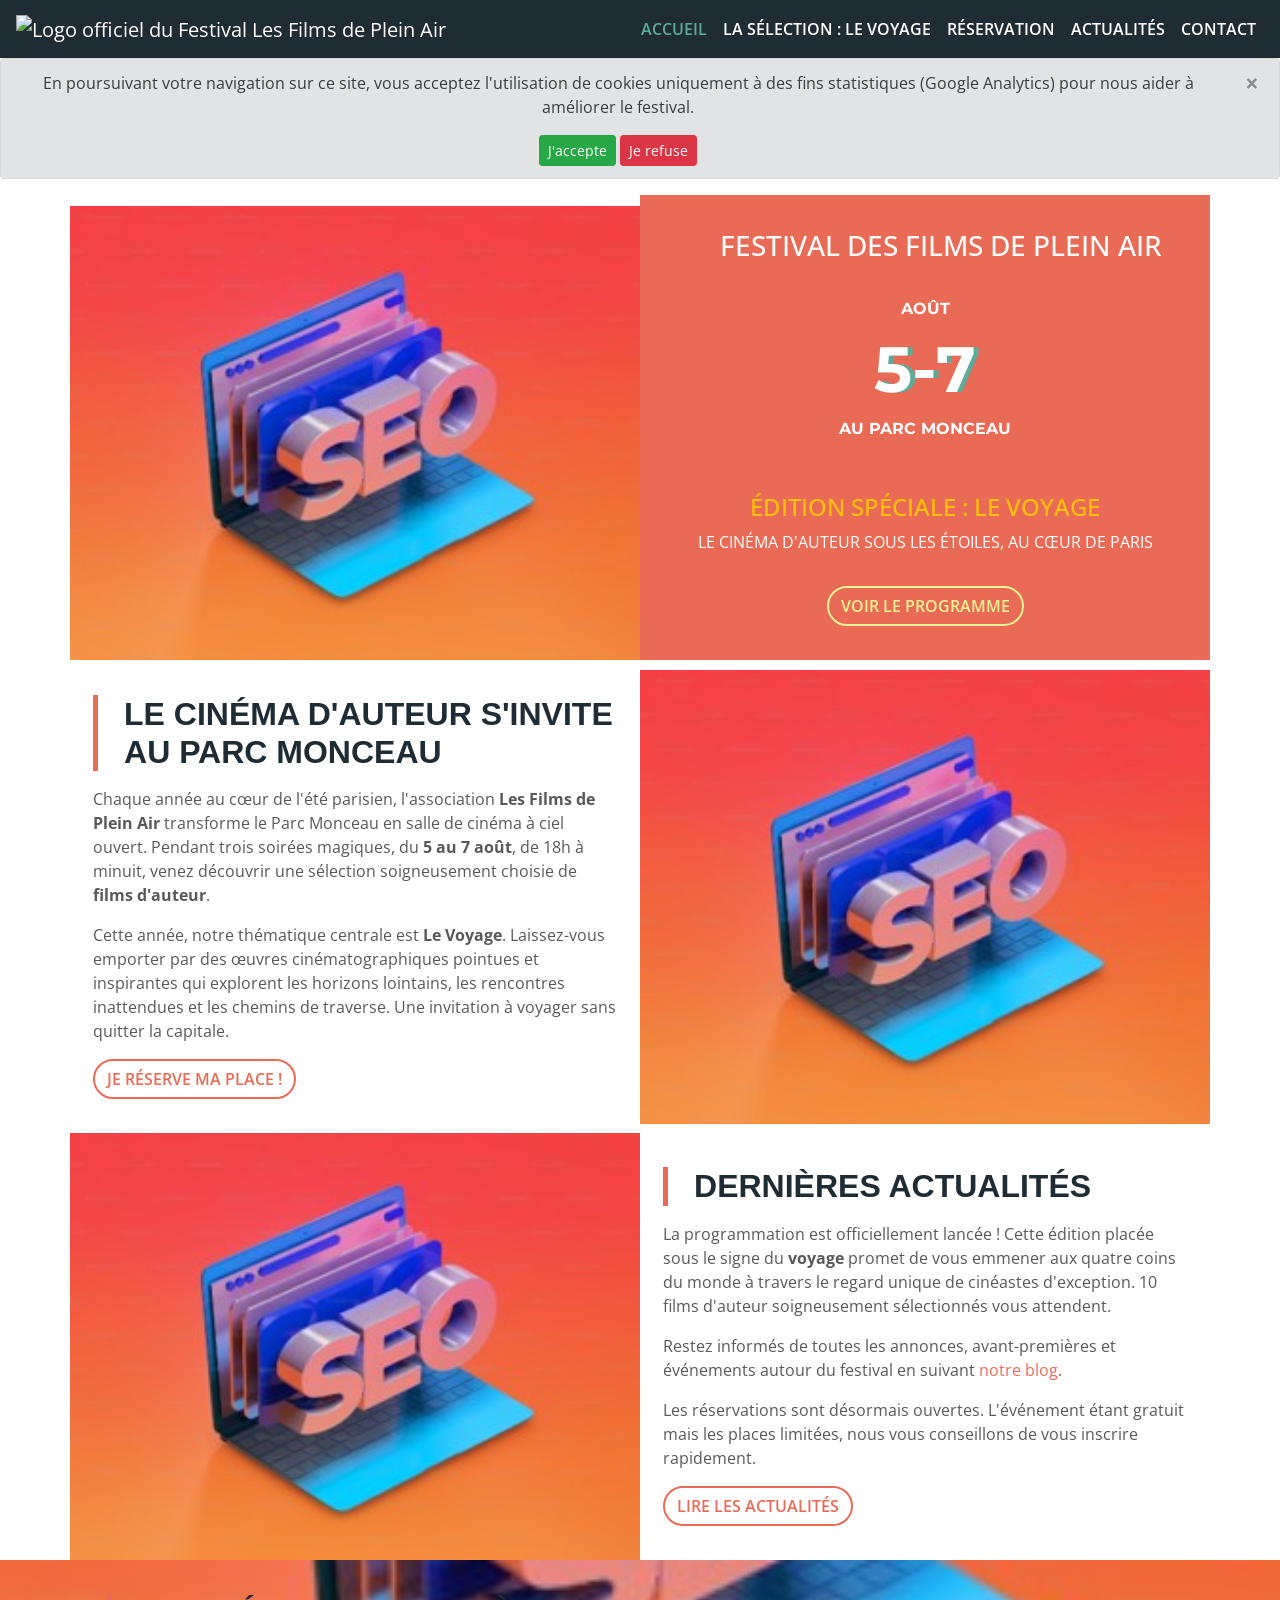
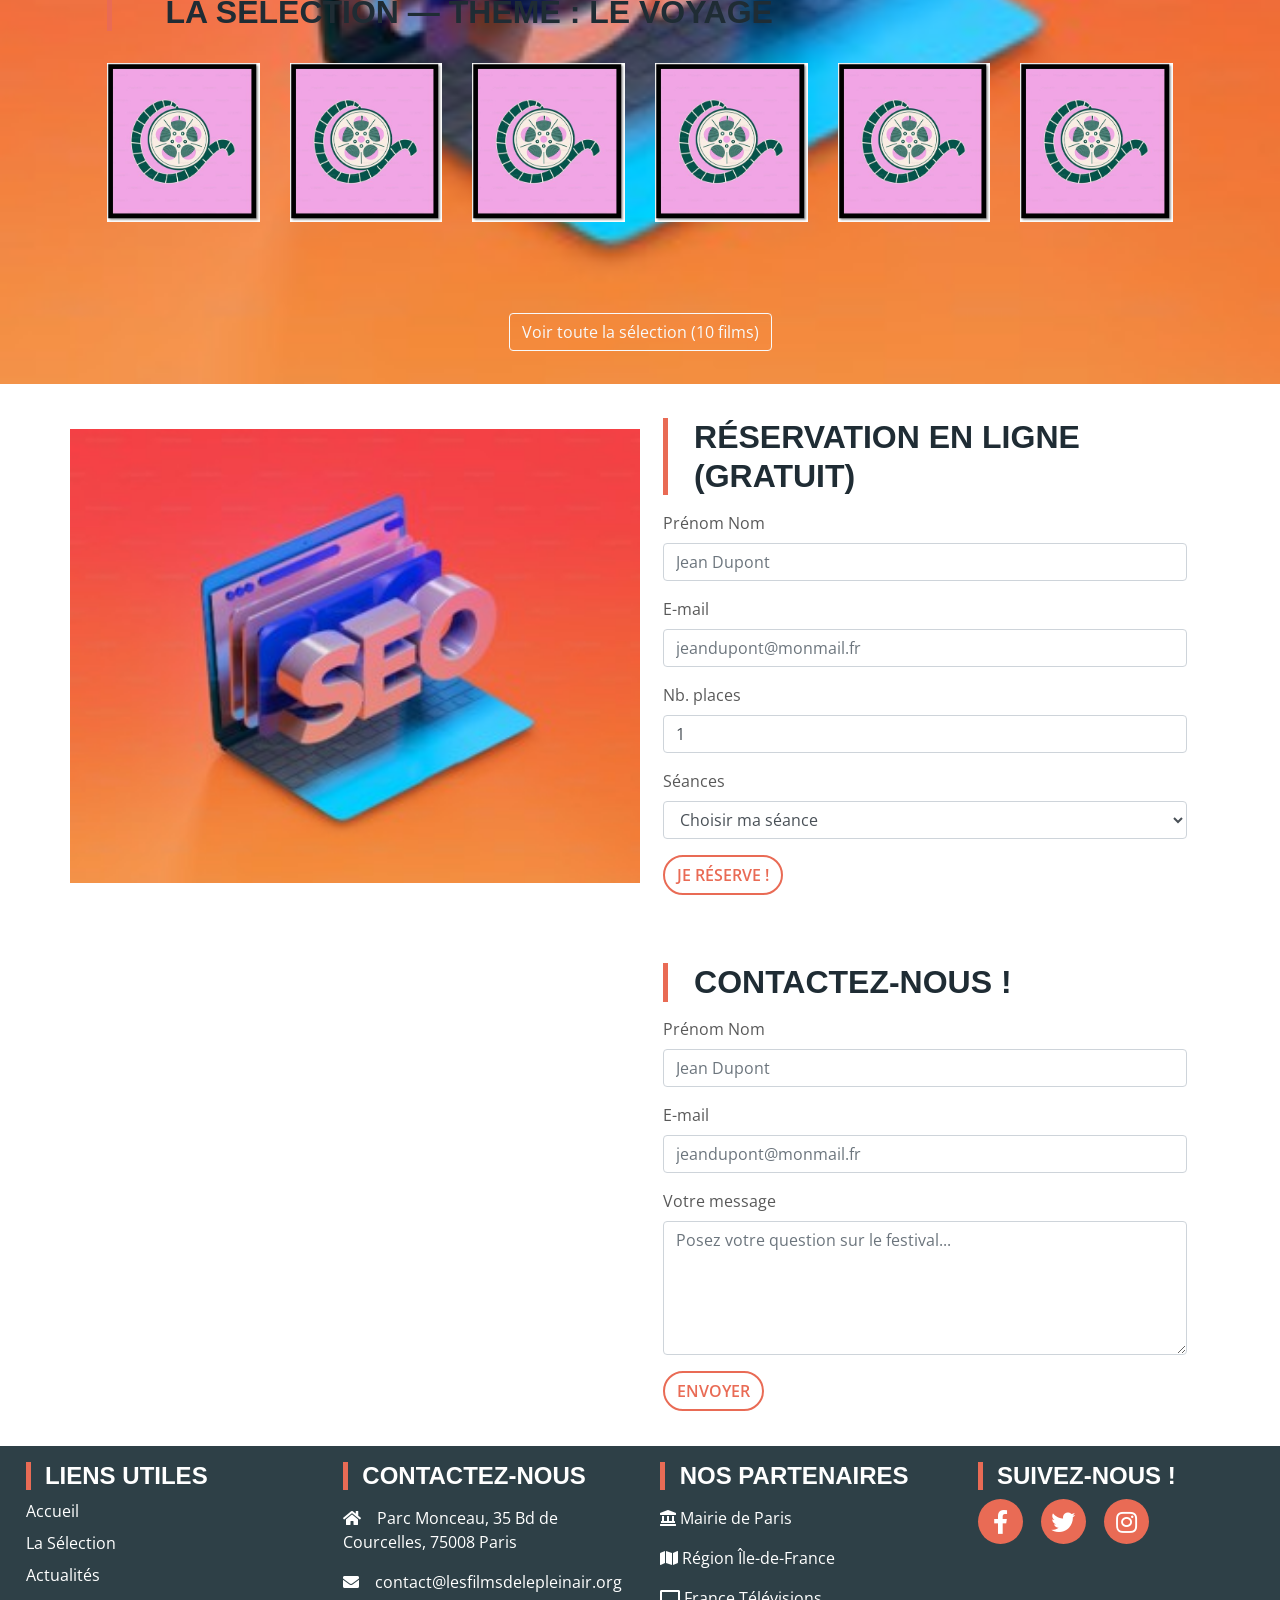
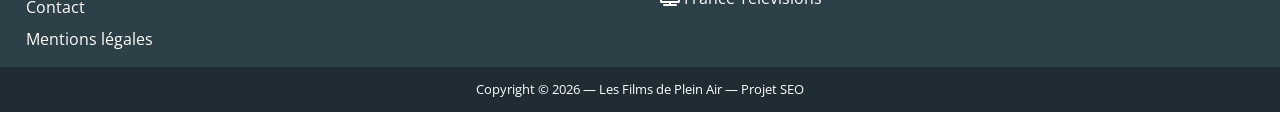
==== index.html @ 30596cf2 "Update fmt.Println message from 'Hello' to 'Goodbye'" ====
<!DOCTYPE html>
<html lang="fr">
    <head>
        <title>Festival des Films de Plein Air - Cinéma & Voyage au Parc Monceau Paris</title>
        
        <meta charset="utf-8">
        <meta name="viewport" content="width=device-width, initial-scale=1, shrink-to-fit=no">
        <meta name="description" content="Découvrez le Festival des Films de Plein Air au Parc Monceau à Paris du 5 au 7 août. Cette année, plongez dans le cinéma d'auteur avec notre thématique : Le Voyage. Entrée gratuite de 18h à minuit.">
        <meta name="keywords" content="festival cinéma plein air Paris, films d'auteur voyage, Parc Monceau cinéma, festival été Paris, projection cinéma gratuite Paris, films plein air aout">
        <meta name="author" content="Association Les Films de Plein Air">
        <meta name="robots" content="index, follow">
        <link rel="canonical" href="https://lesfilmsdelepleinair.org/index.html">
        
        <meta property="og:title" content="Festival des Films de Plein Air - Thème : Le Voyage | Paris"/>
        <meta property="og:type" content="website"/>
        <meta property="og:url" content="https://lesfilmsdelepleinair.org/index.html"/>
        <meta property="og:image" content="https://lesfilmsdelepleinair.org/images/01-Image.jpg"/>
        <meta property="og:description" content="Découvrez une sélection de films d'auteur sur le thème du voyage, en plein air au Parc Monceau à Paris, du 5 au 7 août. Séances de 18h à minuit."/>
        <meta property="og:locale" content="fr_FR"/>
        <meta property="og:site_name" content="Festival Les Films de Plein Air"/>

        <link href="https://fonts.googleapis.com/css?family=Montserrat:400,700|Open+Sans:400,600,700" rel="stylesheet">
        <link rel="stylesheet" href="css/bootstrap.css">
        <link rel="stylesheet" href="css/stylescss.css">
        <link rel="stylesheet" href="webfonts/all.css">

        <script async src="https://www.googletagmanager.com/gtag/js?id=G-39RLFYST27"></script>
        <script>
            window.dataLayer = window.dataLayer || [];
            function gtag(){dataLayer.push(arguments);}
            gtag('js', new Date());
            gtag('config', 'G-39RLFYST27');
        </script>
        <script>(function(w,d,s,l,i){w[l]=w[l]||[];w[l].push({'gtm.start':
        new Date().getTime(),event:'gtm.js'});var f=d.getElementsByTagName(s)[0],
        j=d.createElement(s),dl=l!='dataLayer'?'&l='+l:'';j.async=true;j.src=
        'https://www.googletagmanager.com/gtm.js?id='+i+dl;f.parentNode.insertBefore(j,f);
        })(window,document,'script','dataLayer','GTM-K9DSXDLT');</script>
        </head>
    <body data-spy="scroll" data-target="#booking">
        <noscript><iframe src="https://www.googletagmanager.com/ns.html?id=GTM-K9DSXDLT"
        height="0" width="0" style="display:none;visibility:hidden"></iframe></noscript>
        <nav class="navbar sticky-top navbar-expand-lg navbar-dark maNav" role="navigation" aria-label="Navigation principale">
            <a class="navbar-brand" href="index.html">
                <img src="images/logo.png" width="100" alt="Logo officiel du Festival Les Films de Plein Air"/>
            </a>
            <button class="navbar-toggler" type="button" data-toggle="collapse" data-target="#navbarNavAltMarkup" aria-controls="navbarNavAltMarkup" aria-expanded="false" aria-label="Ouvrir le menu de navigation">
                <span class="navbar-toggler-icon"></span>
            </button>
            <div class="collapse navbar-collapse" id="navbarNavAltMarkup">
                <div class="navbar-nav ml-auto">
                <a class="nav-item nav-link active" href="index.html">Accueil <span class="sr-only">(page actuelle)</span></a>
                <a class="nav-item nav-link" href="films.html">La Sélection : Le Voyage</a>
                <a class="nav-item nav-link navLink" href="#booking">Réservation</a>
                <a href="blog.html" class="nav-item nav-link navLink">Actualités</a>
                <a class="nav-item nav-link" href="contact.html">Contact</a>
                </div>
            </div>
        </nav>
        <div class="alert alert-secondary alert-dismissible fade show text-center" role="alert">
            <p>En poursuivant votre navigation sur ce site, vous acceptez l'utilisation de cookies uniquement à des fins statistiques (Google Analytics) pour nous aider à améliorer le festival.</p>
            <button type="button" class="btn btn-success btn-sm" data-dismiss="alert" aria-label="Accepter les cookies">J'accepte</button>
            <button type="button" class="btn btn-danger btn-sm" data-dismiss="alert" aria-label="Refuser les cookies">Je refuse</button>
            <button type="button" class="close" data-dismiss="alert" aria-label="Fermer">
                <span aria-hidden="true">×</span>
            </button>
        </div>
        <section class="container-fluid welcome" aria-label="Présentation du festival">
            <div class="container">
                <div class="row">
                    <aside class="col-lg-6" aria-hidden="true"></aside>
                    <article class="col-lg-6">
                        <h1 class="h3 text-white">Festival des Films de Plein Air</h1>
                        <div class="date">
                            <span>Août</span>
                            <span class="textshadow">5-7</span>
                            <span>Au Parc Monceau</span>
                        </div>
                        <p class="h4 text-warning mt-3">Édition Spéciale : Le Voyage</p>
                        <p>Le cinéma d'auteur sous les étoiles, au cœur de Paris</p>
                        <a href="films.html" class="btn btn-custom mt-3">Voir le programme</a>
                    </article>
                </div>
            </div>
        </section>
        <section class="container-fluid about" aria-labelledby="about">
            <div class="container">
                <div class="row">
                    <article class="col-lg-6">
                        <h2 id="about">Le cinéma d'auteur s'invite au Parc Monceau</h2>
                        <p>Chaque année au cœur de l'été parisien, l'association <strong>Les Films de Plein Air</strong> transforme le Parc Monceau en salle de cinéma à ciel ouvert. Pendant trois soirées magiques, du <strong>5 au 7 août</strong>, de 18h à minuit, venez découvrir une sélection soigneusement choisie de <strong>films d'auteur</strong>.</p>
                        <p>Cette année, notre thématique centrale est <strong>Le Voyage</strong>. Laissez-vous emporter par des œuvres cinématographiques pointues et inspirantes qui explorent les horizons lointains, les rencontres inattendues et les chemins de traverse. Une invitation à voyager sans quitter la capitale.</p>
                        <a href="#booking" class="btn btn-custom">Je réserve ma place !</a>
                    </article>
                    <aside class="col-lg-6 order-first order-lg-2" aria-hidden="true"></aside>
                </div>
            </div>
        </section>
        <section class="container-fluid news" aria-labelledby="news">
            <div class="container">
                <div class="row">
                    <aside class="col-lg-6" aria-hidden="true"></aside>
                    <article class="col-lg-6">
                        <h2 id="news">Dernières Actualités</h2>
                        <p>La programmation est officiellement lancée ! Cette édition placée sous le signe du <strong>voyage</strong> promet de vous emmener aux quatre coins du monde à travers le regard unique de cinéastes d'exception. 10 films d'auteur soigneusement sélectionnés vous attendent.</p>
                        <p>Restez informés de toutes les annonces, avant-premières et événements autour du festival en suivant <a href="blog.html">notre blog</a>.</p>
                        <p>Les réservations sont désormais ouvertes. L'événement étant gratuit mais les places limitées, nous vous conseillons de vous inscrire rapidement.</p>
                        <a href="blog.html" class="btn btn-custom">Lire les actualités</a>
                    </article>
                </div>
            </div>
        </section>
        <section class="container-fluid movie" aria-labelledby="movie">
            <div class="container">
                <div class="row">
                    <div class="col-12"><h2 id="movie">La Sélection — Thème : Le Voyage</h2></div>
                    <div class="col-sm-4 col-md-3 col-lg-2">
                        <a href="films.html#01film" title="Voir les détails du film 1"><img src="images/01-films.jpg" class="img-fluid" alt="Affiche du film Into the Wild - Festival Films de Plein Air"></a>
                    </div>
                    <div class="col-sm-4 col-md-3 col-lg-2">
                        <a href="films.html#02film" title="Voir les détails du film 2"><img src="images/02-films.jpg" class="img-fluid" alt="Affiche du film Carnets de voyage - Festival Films de Plein Air"></a>
                    </div>
                    <div class="col-sm-4 col-md-3 col-lg-2">
                        <a href="films.html#03film" title="Voir les détails du film 3"><img src="images/03-films.jpg" class="img-fluid" alt="Affiche du film Lost in Translation - Festival Films de Plein Air"></a>
                    </div>
                    <div class="col-sm-4 col-md-3 col-lg-2">
                        <a href="films.html#04film" title="Voir les détails du film 4"><img src="images/04-films.jpg" class="img-fluid" alt="Affiche du film Little Miss Sunshine - Festival Films de Plein Air"></a>
                    </div>
                    <div class="col-12 col-sm-4 col-md-3 col-lg-2">
                        <a href="films.html#05film" title="Voir les détails du film 5"><img src="images/05-films.jpg" class="img-fluid" alt="Affiche du film Darjeeling Limited - Festival Films de Plein Air"></a>
                    </div>
                    <div class="col-12 col-sm-4 col-md-3 col-lg-2">
                        <a href="films.html#06film" title="Voir les détails du film 6"><img src="images/06-films.jpg" class="img-fluid" alt="Affiche du film Nomadland - Festival Films de Plein Air"></a>
                    </div>
                </div>
                <div class="row mt-4">
                    <div class="col-12 text-center">
                         <a href="films.html" class="btn btn-outline-light">Voir toute la sélection (10 films)</a>
                    </div>
                </div>
            </div>
        </section>
        <section class="container-fluid booking" aria-labelledby="booking">
            <div class="container">
                <div class="row">
                    <aside class="col-lg-6" aria-hidden="true"></aside>
                    <article class="col-lg-6">
                        <h2 id="booking">Réservation en ligne (Gratuit)</h2>
                        <form class="needs-validation" novalidate id="bookingValidation" aria-label="Formulaire de réservation">
                            <div class="form-group">
                                <label for="nom-booking">Prénom Nom</label>
                                <input class="form-control" required type="text" name="nom" id="nom-booking" placeholder="Jean Dupont" autocomplete="name"/>
                                <div class="invalid-tooltip">Merci de renseigner vos prénom et nom.</div>
                            </div>
                            <div class="form-group">
                                <label for="mail-booking">E-mail</label>
                                <input class="form-control" required type="email" name="mail" id="mail-booking" placeholder="jeandupont@monmail.fr" autocomplete="email"/>
                                <div class="invalid-tooltip">Merci de renseigner votre e-mail.</div>
                            </div>
                            <div class="form-group">
                                <label for="place">Nb. places</label>
                                <input class="form-control" type="number" name="place" id="place" min="1" value="1">
                            </div>
                            <div class="form-group">
                                <label for="seance">Séances</label>
                                <select class="form-control" required name="seance" id="seance" aria-required="true">
                                    <option value="" selected disabled>Choisir ma séance</option>
                                    <optgroup label="Mardi 5 août">
                                        <option value="05-18h">18h00 — Ouverture : Le Voyage Initiatique</option>
                                        <option value="05-20h">20h30 — Au cœur des paysages</option>
                                    </optgroup>
                                    <optgroup label="Mercredi 6 août">
                                        <option value="06-18h">18h00 — Rencontres du bout du monde</option>
                                        <option value="06-20h">20h30 — Road trip américain</option>
                                    </optgroup>
                                    <optgroup label="Jeudi 7 août">
                                        <option value="07-18h">18h00 — Voyage intérieur</option>
                                        <option value="07-20h">20h30 — Clôture : L'Odyssée</option>
                                    </optgroup>
                                </select>
                                <div class="invalid-tooltip">Merci de choisir votre séance.</div>
                            </div>
                            <button type="submit" class="btn btn-custom">Je réserve !</button>
                        </form>
                    </article>
                </div>
            </div>
        </section>
        <section class="container-fluid contact" aria-labelledby="contact">
            <div class="container">
                <div class="row">
                    <aside class="col-lg-6">
                        <iframe 
                            src="https://www.google.com/maps/embed?pb=!1m18!1m12!1m3!1d2624.142047744348!2d2.3067663156749454!3d48.87968347928966!2m3!1f0!2f0!3f0!3m2!1i1024!2i768!4f13.1!3m3!1m2!1s0x47e66fbe98f725a3%3A0x6b2b73c415510656!2sParc%20Monceau!5e0!3m2!1sfr!2sfr!4v1683204987654!5m2!1sfr!2sfr"
                            width="100%" height="100%" 
                            style="border:0; min-height:350px;" 
                            allowfullscreen="" 
                            loading="lazy" 
                            referrerpolicy="no-referrer-when-downgrade"
                            title="Carte du Parc Monceau - Lieu du festival">
                        </iframe>
                    </aside>
                    <article class="col-lg-6">
                        <h2 id="contact">Contactez-nous !</h2>
                        <form class="needs-validation" novalidate id="contactValidation" aria-label="Formulaire de contact">
                            <div class="form-group">
                                <label for="nom-contact">Prénom Nom</label>
                                <input class="form-control" required type="text" name="nom" id="nom-contact" placeholder="Jean Dupont" autocomplete="name"/>
                            </div>
                            <div class="form-group">
                                <label for="mail-contact">E-mail</label>
                                <input class="form-control" required type="email" name="mail" id="mail-contact" placeholder="jeandupont@monmail.fr" autocomplete="email"/>
                            </div>
                            <div class="form-group">
                                <label for="message">Votre message</label>
                                <textarea class="form-control" required name="message" id="message" rows="5" cols="50" placeholder="Posez votre question sur le festival..."></textarea>
                            </div>
                            <button type="submit" class="btn btn-custom">Envoyer</button>
                        </form>
                    </article>
                </div>
            </div>
        </section>
        <footer class="container-fluid footer" role="contentinfo">
            <div class="container py-3">
                <div class="row">
                    <div class="col-12 col-md-3">
                        <h2>Liens utiles</h2>
                        <nav class="footerLinks" aria-label="Liens du pied de page">
                            <a href="index.html">Accueil</a>
                            <a href="films.html">La Sélection</a>
                            <a href="blog.html">Actualités</a>
                            <a href="contact.html">Contact</a>
                            <a href="mentions-legales.html">Mentions légales</a>
                        </nav>
                    </div>
                    <div class="col-12 col-md-3 address">
                        <h2>Contactez-nous</h2>
                        <div class="contactIcons mb-3">
                            <p><span class="pr-3"><i class="fas fa-home" aria-hidden="true"></i></span>Parc Monceau, 35 Bd de Courcelles, 75008 Paris</p>
                            <p><span class="pr-3"><i class="fas fa-envelope" aria-hidden="true"></i></span>contact@lesfilmsdelepleinair.org</p>
                        </div>
                    </div>
                    <div class="col-12 col-md-3 partenaire">
                        <h2>Nos Partenaires</h2>
                        <div class="contactIcons mb-3">
                            <ul class="list-unstyled">
                                <li class="mb-2"><i class="fas fa-landmark me-2"></i> Mairie de Paris</li>
                                <li class="mb-2"><i class="fas fa-map me-2"></i> Région Île-de-France</li>
                                <li class="mb-2"><i class="fas fa-tv me-2"></i> France Télévisions</li>
                            </ul>
                        </div>
                    </div>
                    <div class="col-12 col-md-3 social">
                        <h2>Suivez-nous !</h2>
                        <div class="socialicons">
                            <a href="#" target="_blank" rel="noopener noreferrer" aria-label="Notre page Facebook"><i class="fab fa-facebook-f" aria-hidden="true"></i></a>
                            <a href="#" target="_blank" rel="noopener noreferrer" aria-label="Notre compte Twitter"><i class="fab fa-twitter" aria-hidden="true"></i></a>
                            <a href="#" target="_blank" rel="noopener noreferrer" aria-label="Notre compte Instagram"><i class="fab fa-instagram" aria-hidden="true"></i></a>
                        </div>
                    </div>
                </div>
            </div>
            <div class="socketBkg">
                <div class="socket text-center">
                    <p>Copyright © 2026 — Les Films de Plein Air — Projet SEO</p>
                </div>
            </div>
        </footer>
        <button onclick="topFunction()" id="myBtn" title="Retour en haut de page" aria-label="Retour en haut de page"><i class="fas fa-chevron-up" aria-hidden="true"></i></button>

        <script src="https://ajax.googleapis.com/ajax/libs/jquery/3.3.1/jquery.min.js"></script>
        <script src="https://cdnjs.cloudflare.com/ajax/libs/popper.js/1.12.9/umd/popper.min.js"></script>
        <script src="https://maxcdn.bootstrapcdn.com/bootstrap/4.0.0/js/bootstrap.min.js"></script>
        <script src="js/main.js"></script>
    </body>
</html>
---- css/stylescss.css ----
body, html {
  padding: 0;
  margin: 0; }

body {
  font-family: "Open Sans", sans-serif;
  color: #595959;
  position: relative; }
  body h1, body h2 {
    text-transform: uppercase;
    color: #1f2c34;
    font-family: "Monserrat", sans-serif;
    font-weight: 700;
    border-left: 5px solid #e96b55;
    padding-left: 5%;
    margin-bottom: 3%; }
  body a {
    color: #e96b55; }
    body a:hover {
      color: #5eab99;
      text-decoration: none; }
  body .btn-custom {
    background: transparent;
    border: 2px solid #e96b55;
    border-radius: 25px;
    color: #e96b55;
    font-weight: 600;
    text-transform: uppercase; }
    body .btn-custom:hover {
      border-color: #5eab99;
      color: #5eab99; }
  body .container-fluid {
    padding: 0; }
    body .container-fluid aside {
      padding: 0; }
    body .container-fluid article {
      padding: 3% 2%; }
  body #myBtn {
    display: none;
    /* Hidden by default */
    position: fixed;
    /* Fixed/sticky position */
    bottom: 20px;
    /* Place the button at the bottom of the page */
    right: 30px;
    /* Place the button 30px from the right */
    z-index: 99;
    /* Make sure it does not overlap */
    border: 2px solid #e96b55;
    /* Remove borders */
    outline: none;
    /* Remove outline */
    background-color: transparent;
    /* Set a background color */
    color: #e96b55;
    /* Text color */
    cursor: pointer;
    /* Add a mouse pointer on hover */
    padding: 15px;
    /* Some padding */
    border-radius: 10px;
    /* Rounded corners */
    font-size: 18px;
    /* Increase font size */ }
  body #myBtn:hover {
    background-color: #f0f193;
    /* Add a dark-grey background on hover */ }

.maNav {
  background: #1f2c34; }
  .maNav .navbar-nav a.nav-link {
    text-transform: uppercase;
    color: #fff;
    font-weight: 600; }
    .maNav .navbar-nav a.nav-link:hover {
      color: #5eab99; }
  .maNav .navbar-nav a.nav-link.active {
    color: #5eab99; }

.welcome aside {
  background: url("../images/01-Image.jpg") no-repeat bottom;
  background-size: 100% auto;
  height: auto;
  min-height: 200px; }
.welcome article {
  background: #e96b55;
  color: white;
  text-align: center;
  text-transform: uppercase; }
  .welcome article .date {
    padding: 5% 0 7%; }
    .welcome article .date span {
      display: block;
      font-family: 'Montserrat', sans-serif;
      font-weight: 700; }
  .welcome article .textshadow {
    font-size: 4rem;
    text-shadow: 5px 0px 0px #5eab99; }
  .welcome article .btn-custom {
    color: #f0f193;
    border-color: #f0f193;
    margin-top: 5%; }
    .welcome article .btn-custom:hover {
      color: white;
      border-color: white; }

.about aside {
  background: url("../images/02-Image.jpg") no-repeat center;
  background-size: 100% auto;
  height: auto;
  min-height: 200px; }

.news aside {
  background: url("../images/03-Image.jpg") no-repeat center;
  background-size: 100% auto;
  height: auto;
  min-height: 200px; }

.movie {
  background: #f8d480 url("../images/04-Image.jpg") no-repeat bottom;
  background-size: 100% auto;
  height: auto;
  min-height: 200px; }
  .movie .row {
    padding: 3% 2%; }

.booking aside {
  background: url("../images/05-Image.jpg") no-repeat center;
  background-size: 100% auto;
  height: auto;
  min-height: 200px; }

.form-group {
  position: relative; }

.contactPage .col-sm-12 .cardForm {
  margin-bottom: 3%; }

.address h2 {
  font-size: 1.5rem;
  margin-bottom: 1rem; }
.address .contactIcons {
  display: inline-block; }
.address .banContact {
  width: 100%;
  height: 200px;
  position: relative;
  overflow: hidden; }
  .address .banContact img {
    width: 100%;
    position: absolute;
    top: -35%; }
footer .container{
  max-width: 1450px;
  padding-left: 2%;
}
footer {
  background: #2e4047;
  color: white; }
  footer h2 {
    font-size: 1.5rem; }
  footer .footerLinks a {
    display: block;
    color: white; 
    margin-top: 0.5rem;}
    footer .footerLinks a:hover {
      color: #5eab99; }
  footer .social .socialicons a {
    color: white;
    font-size: 1.5rem;
    line-height: 45px;
    margin-right: 5%;
    text-align: center;
    display: inline-block;
    width: 45px;
    height: 45px;
    background-color: #e96b55;
    border-radius: 45px; }
    footer .social .socialicons a:hover {
      background-color: #5eab99; }
  footer .socketBkg {
    background: #1f2c34;
    width: 100%;
    font-size: 0.8rem; }
    footer .socketBkg p {
      padding: 1% 0%; }
  footer h2 {
    color: white; }
footer .partenaire ul li{
  margin-top: 1rem;
}
.jumbotron {
  background: #5eab99; }
  .jumbotron span {
    color: white;
    text-transform: uppercase;
    font-family: 'Montserrat', sans-serif;
    font-size: xx-large;
    font-weight: 700; }

.container-fluid.filmlist {
  padding-top: 3%; }
  .container-fluid.filmlist h3 {
    font-size: 1rem;
    font-family: 'Montserrat', sans-serif; }
  .container-fluid.filmlist .note {
    color: #e96b55;
    margin: 3% 0%; }
  .container-fluid.filmlist span {
    color: lightgrey;
    padding-right: 2%; }

.film01 aside {
  background: url("../images/01-films.jpg") no-repeat top;
  background-size: 100% auto;
  height: auto;
  min-height: 200px; }

.film02 aside {
  background: url("../images/02-films.jpg") no-repeat top;
  background-size: 100% auto;
  height: auto;
  min-height: 200px; }

.film03 aside {
  background: url("../images/03-films.jpg") no-repeat top;
  background-size: 100% auto;
  height: auto;
  min-height: 200px; }

.film04 aside {
  background: url("../images/04-films.jpg") no-repeat top;
  background-size: 100% auto;
  height: auto;
  min-height: 200px; }

.film05 aside {
  background: url("../images/05-films.jpg") no-repeat top;
  background-size: 100% auto;
  height: auto;
  min-height: 200px; }

.film06 aside {
  background: url("../images/06-films.jpg") no-repeat top;
  background-size: 100% auto;
  height: auto;
  min-height: 200px; }

.film07 aside {
  background: url("../images/07-films.jpg") no-repeat top;
  background-size: 100% auto;
  height: auto;
  min-height: 200px; }

.film08 aside {
  background: url("../images/08-films.jpg") no-repeat top;
  background-size: 100% auto;
  height: auto;
  min-height: 200px; }

.film09 aside {
  background: url("../images/09-films.jpg") no-repeat top;
  background-size: 100% auto;
  height: auto;
  min-height: 200px; }

.film10 aside {
  background: url("../images/10-films.jpg") no-repeat top;
  background-size: 100% auto;
  height: auto;
  min-height: 200px; }

.film11 aside {
  background: url("../images/11-films.jpg") no-repeat top;
  background-size: 100% auto;
  height: auto;
  min-height: 200px; }

.film12 aside {
  background: url("../images/12-films.jpg") no-repeat top;
  background-size: 100% auto;
  height: auto;
  min-height: 200px; }

.infoBlog {
  color: lightgrey;
  font-size: x-small; }

.card-title {
  font-family: 'Montserrat', sans-serif;
  font-weight: 600; }

.article .firstImg {
  position: relative;
  overflow: hidden;
  width: 100%;
  height: 250px; }
  .article .firstImg img {
    position: absolute; }
.article .infoBlog {
  font-size: 1rem; }

/*# sourceMappingURL=stylescss.css.map */
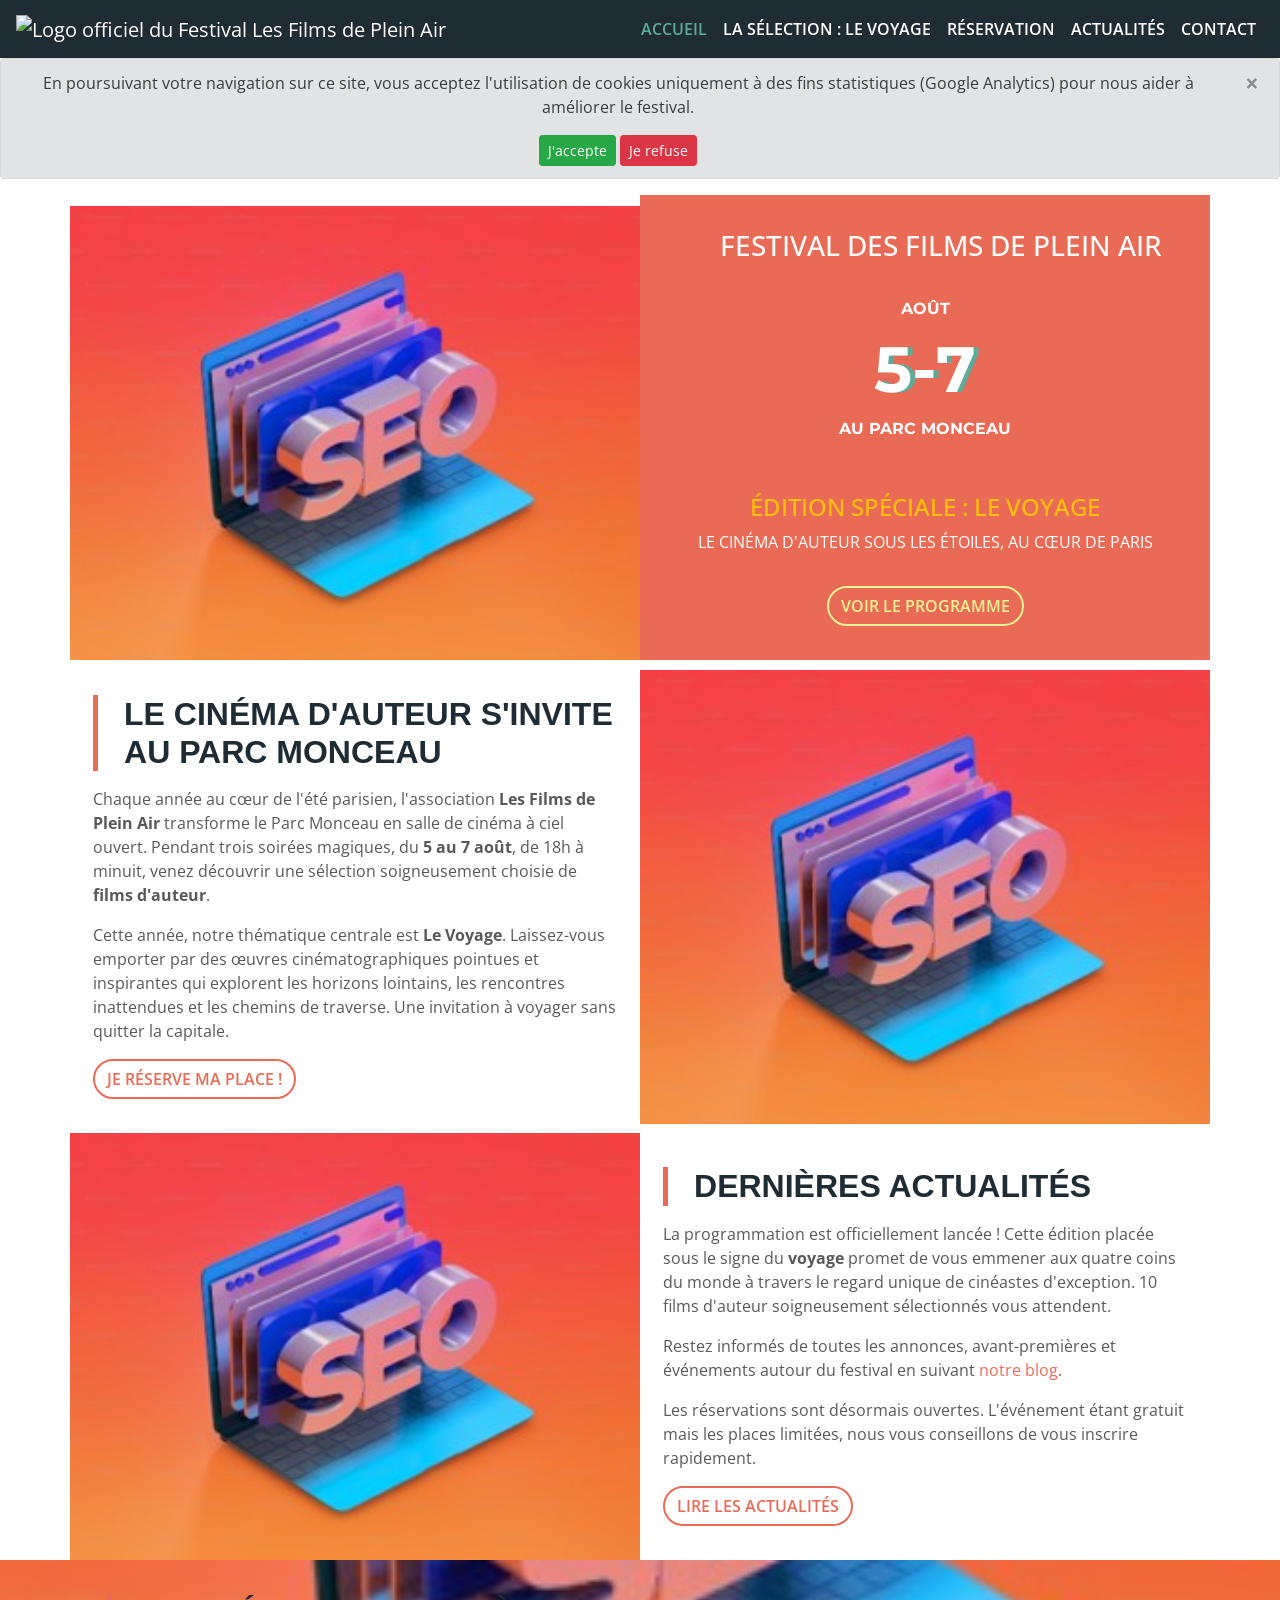
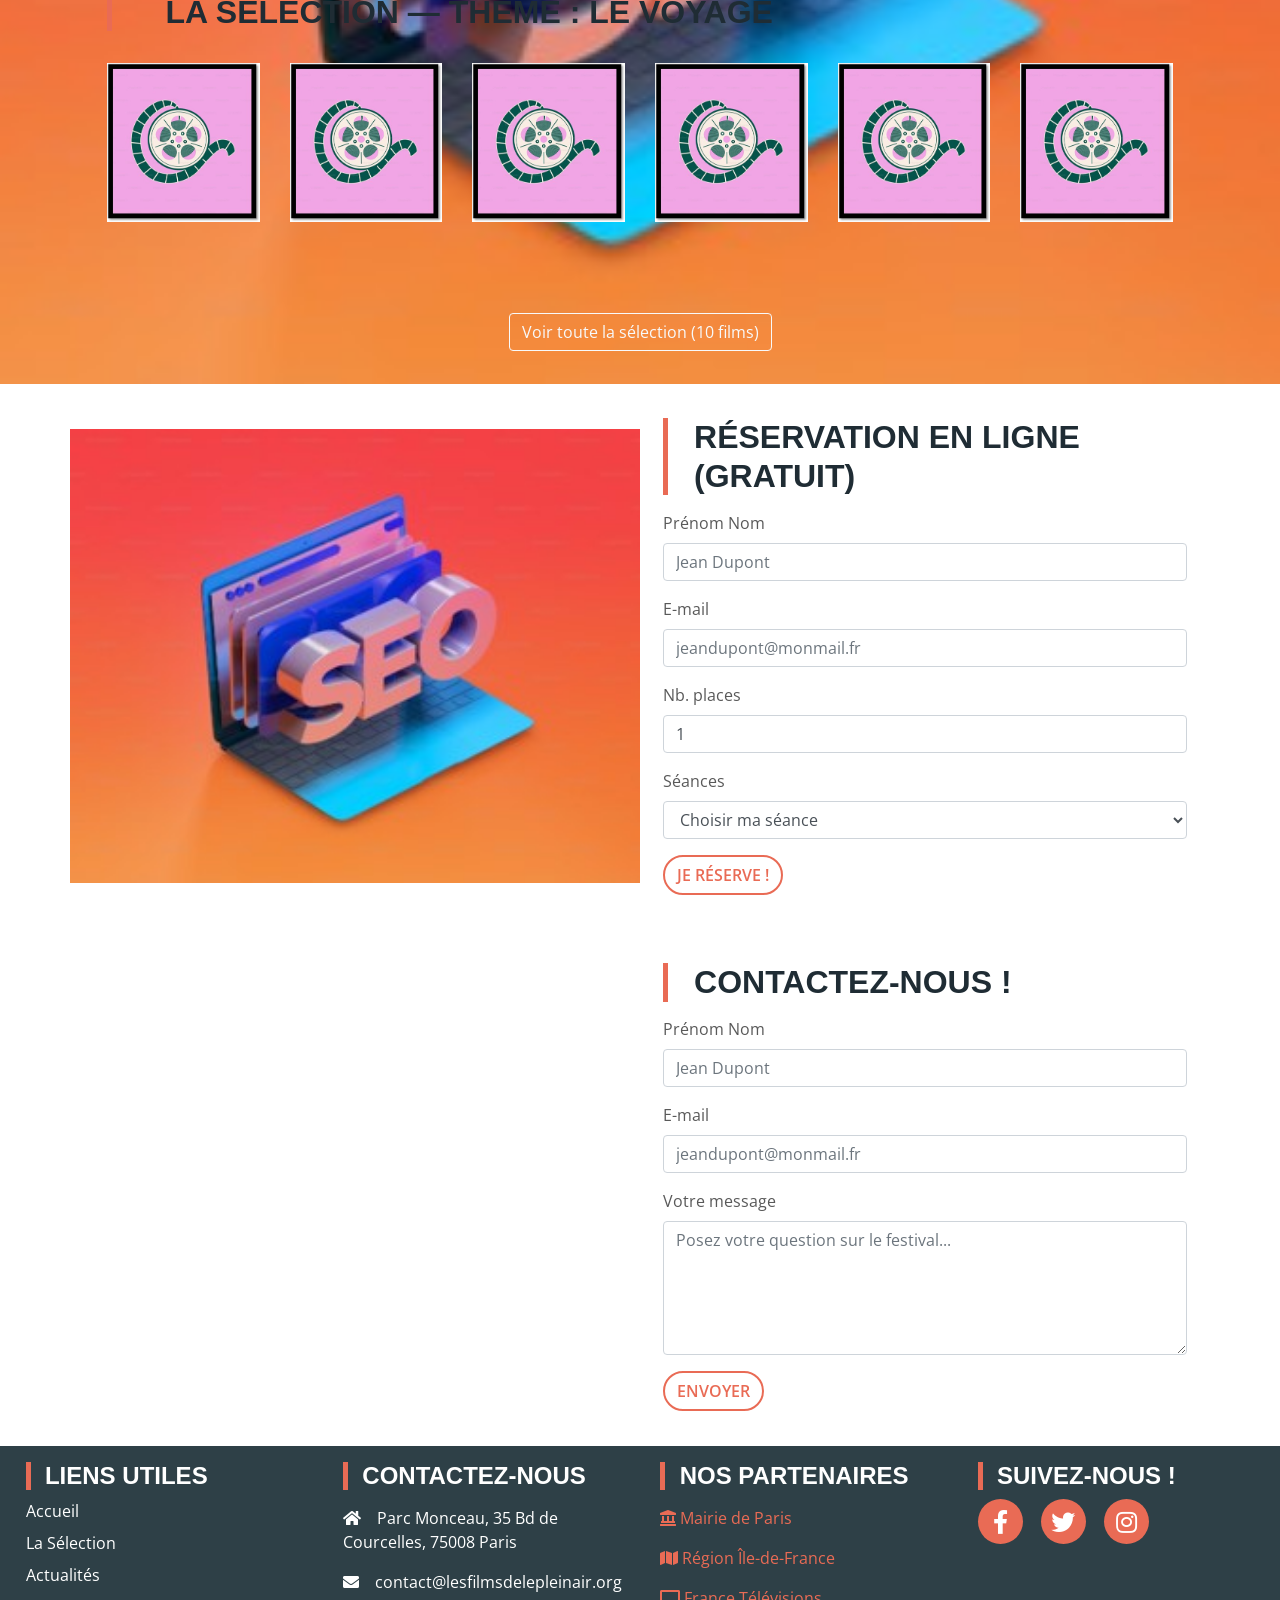
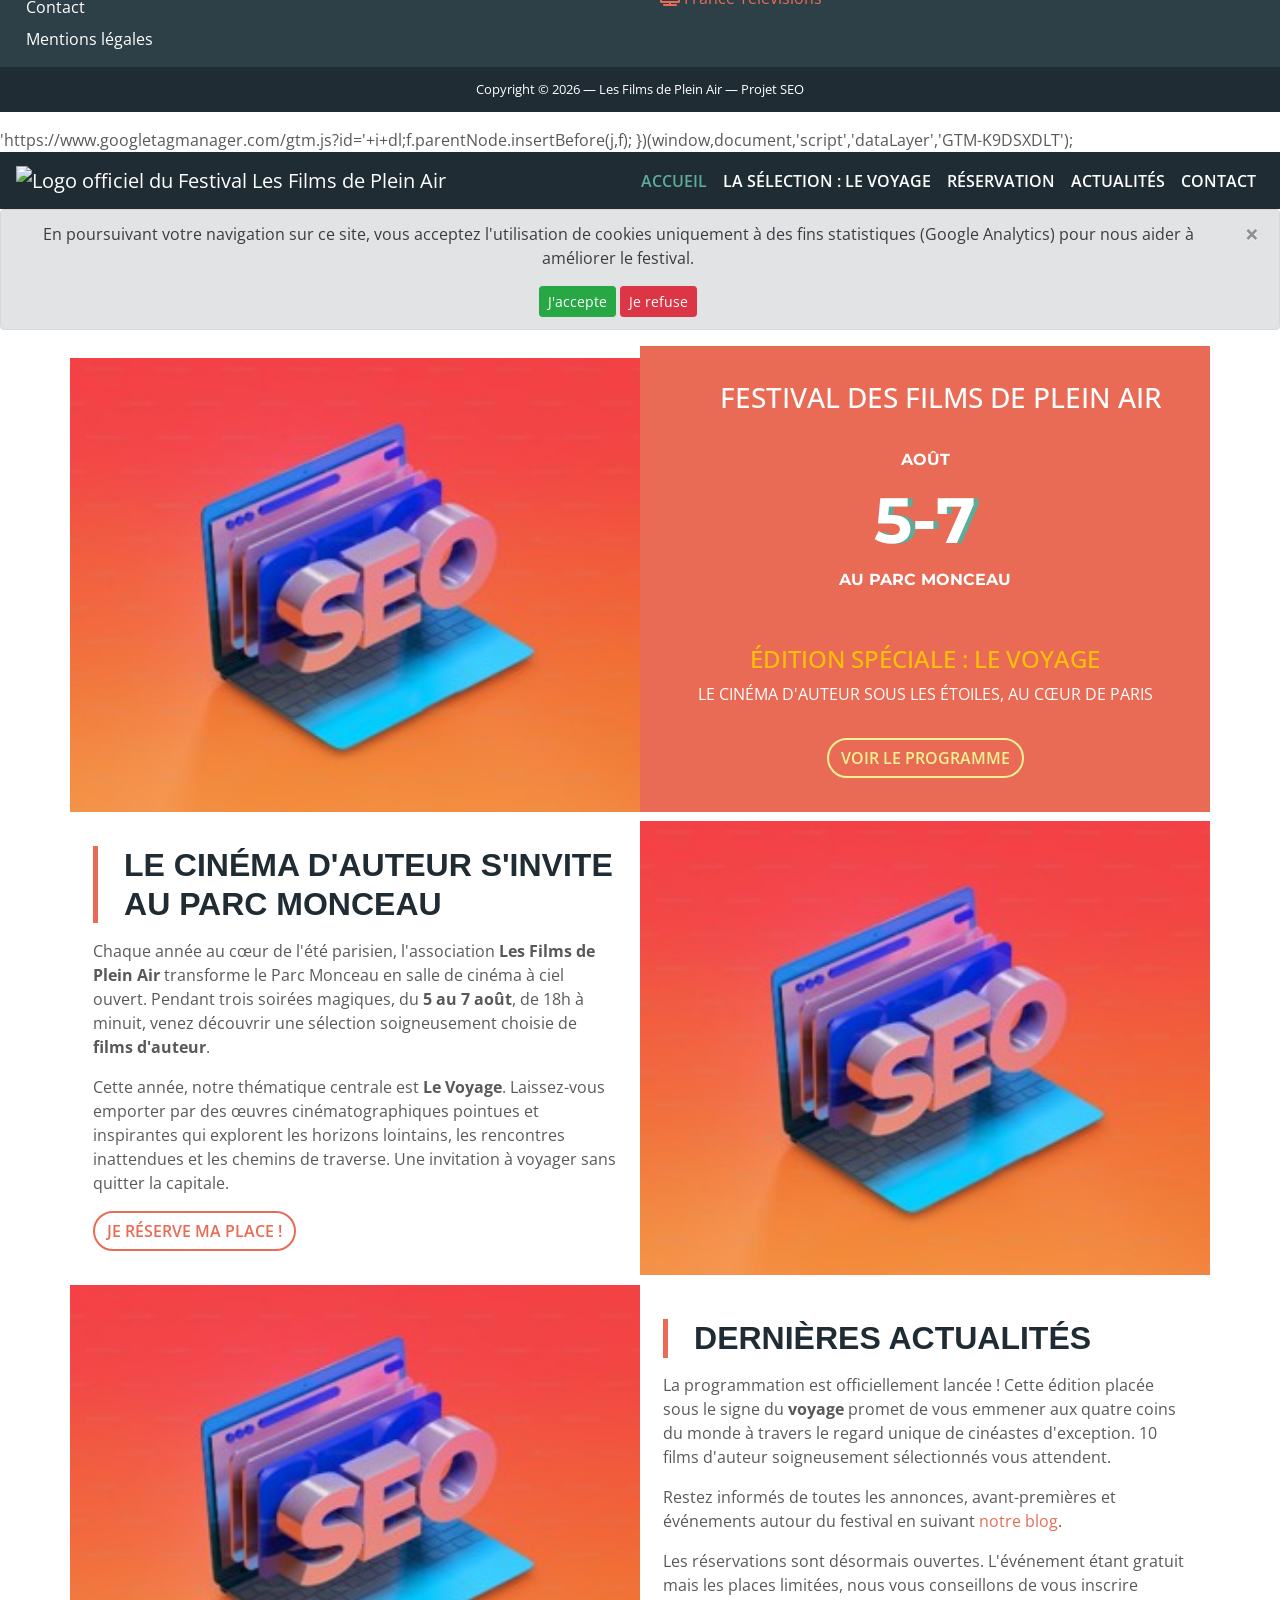
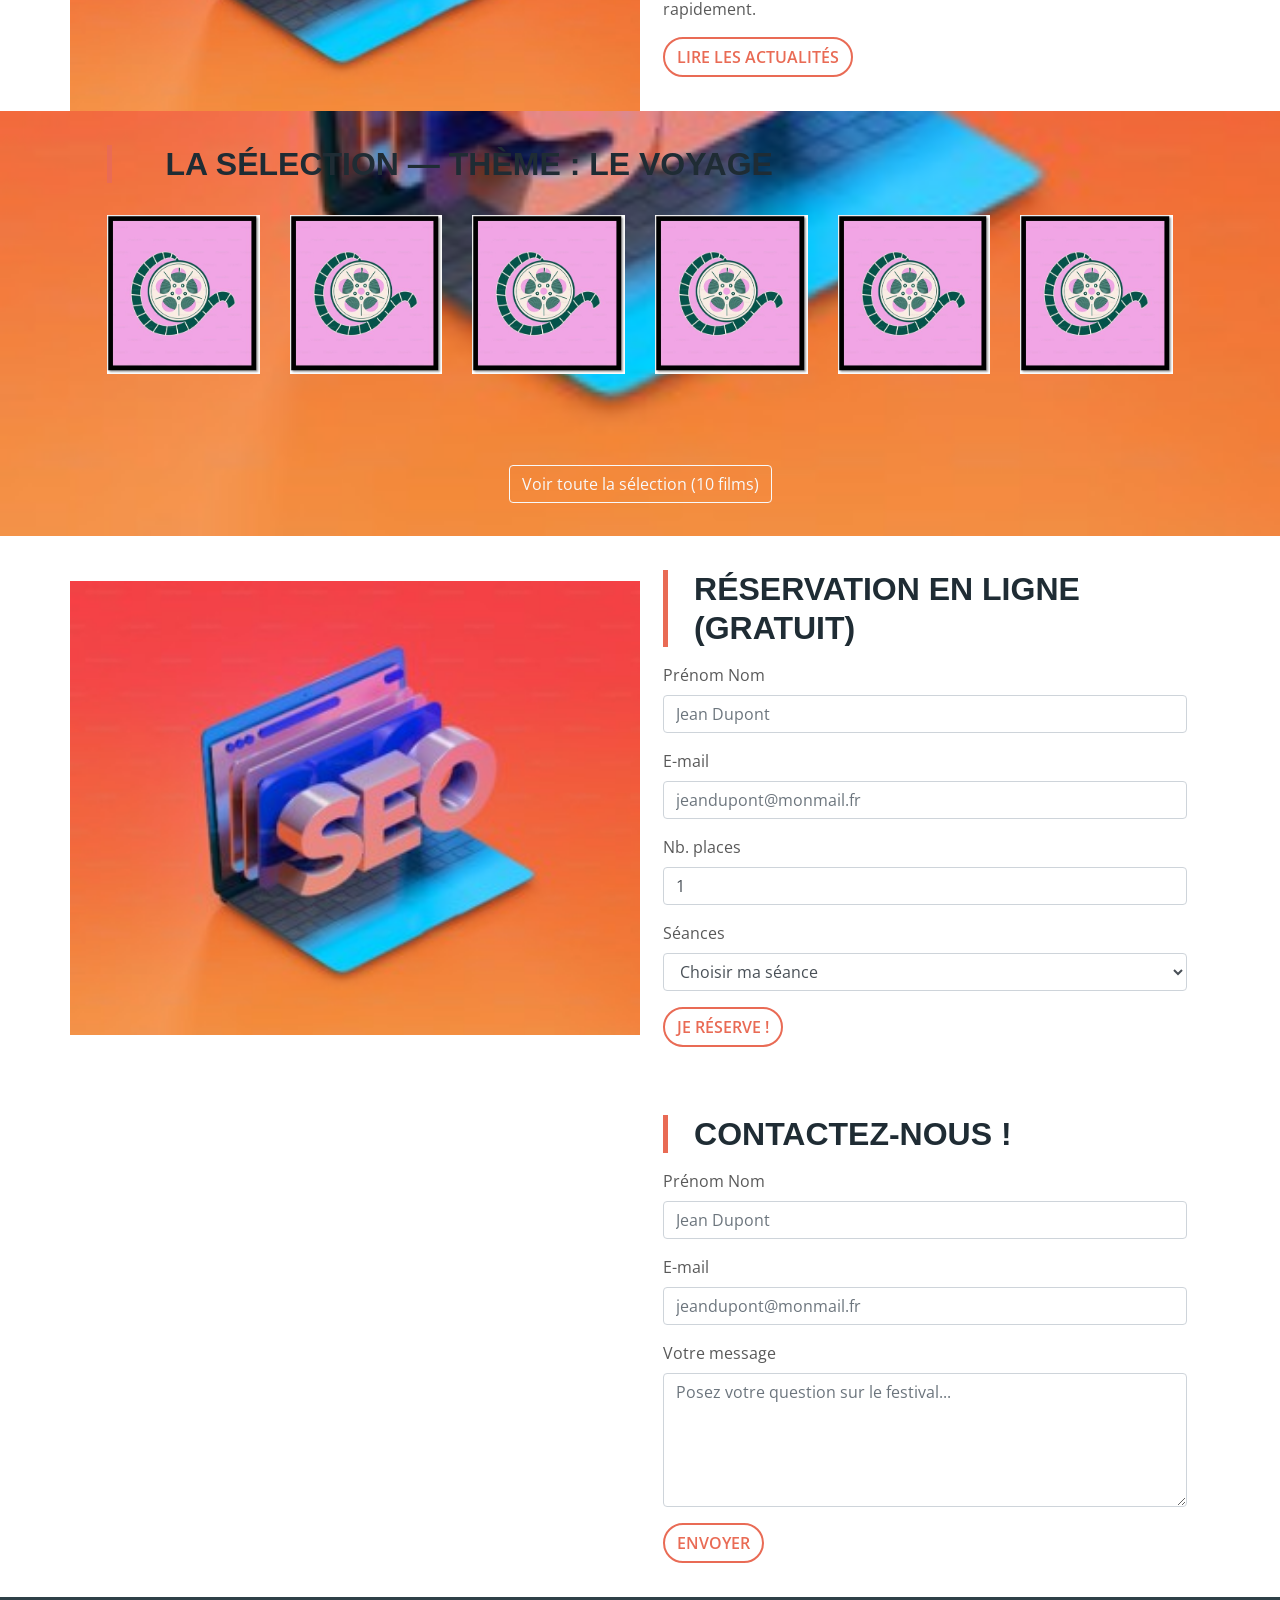
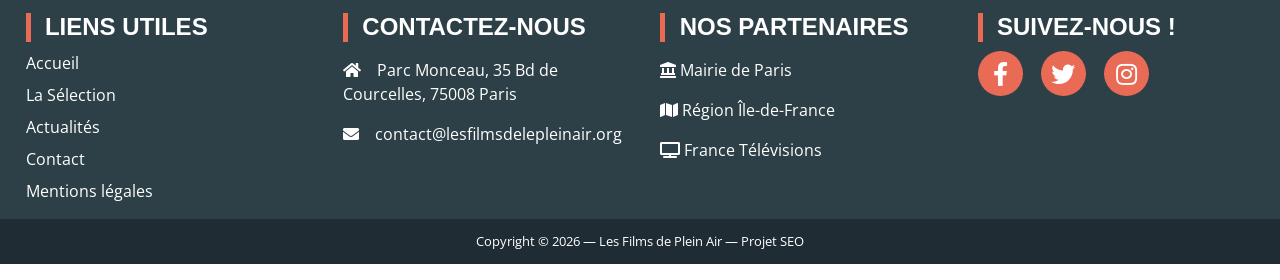
==== commit 9889bf7c: "Update index.html" ====
--- a/index.html
+++ b/index.html
@@ -245,6 +245,246 @@
                         <h2>Nos Partenaires</h2>
                         <div class="contactIcons mb-3">
                             <ul class="list-unstyled">
+                                <li class="mb-2"><a href="https://www.paris.fr/" target="_blank" rel="noopener noreferrer" class="text-reset text-decoration-none"><i class="fas fa-landmark me-2"></i> Mairie de Paris</a></li>
+                                <li class="mb-2"><a href="https://www.iledefrance.fr/" target="_blank" rel="noopener noreferrer" class="text-reset text-decoration-none"><i class="fas fa-map me-2"></i> Région Île-de-France</a></li>
+                                <li class="mb-2"><a href="https://www.francetelevisions.fr/groupe" target="_blank" rel="noopener noreferrer" class="text-reset text-decoration-none"><i class="fas fa-tv me-2"></i> France Télévisions</a></li>
+                            </ul>
+                        </div>
+                    </div>
+                    <div class="col-12 col-md-3 social">
+                        <h2>Suivez-nous !</h2>
+                        <div class="socialicons">
+                            <a href="#" target="_blank" rel="noopener noreferrer" aria-label="Notre page Facebook"><i class="fab fa-facebook-f" aria-hidden="true"></i></a>
+                            <a href="#" target="_blank" rel="noopener noreferrer" aria-label="Notre compte Twitter"><i class="fab fa-twitter" aria-hidden="true"></i></a>
+                            <a href="#" target="_blank" rel="noopener noreferrer" aria-label="Notre compte Instagram"><i class="fab fa-instagram" aria-hidden="true"></i></a>
+                        </div>
+                    </div>
+                </div>
+            </div>
+            <div class="socketBkg">
+                <div class="socket text-center">
+                    <p>Copyright © 2026 — Les Films de Plein Air — Projet SEO</p>
+                </div>
+            </div>
+        </footer>
+        <button onclick="topFunction()" id="myBtn" title="Retour en haut de page" aria-label="Retour en haut de page"><i class="fas fa-chevron-up" aria-hidden="true"></i></button>
+
+        <script src="https://ajax.googleapis.com/ajax/libs/jquery/3.3.1/jquery.min.js"></script>
+        <script src="https://cdnjs.cloudflare.com/ajax/libs/popper.js/1.12.9/umd/popper.min.js"></script>
+        <script src="https://maxcdn.bootstrapcdn.com/bootstrap/4.0.0/js/bootstrap.min.js"></script>
+        <script src="js/main.js"></script>
+    </body>
+</html>        'https://www.googletagmanager.com/gtm.js?id='+i+dl;f.parentNode.insertBefore(j,f);
+        })(window,document,'script','dataLayer','GTM-K9DSXDLT');</script>
+        </head>
+    <body data-spy="scroll" data-target="#booking">
+        <noscript><iframe src="https://www.googletagmanager.com/ns.html?id=GTM-K9DSXDLT"
+        height="0" width="0" style="display:none;visibility:hidden"></iframe></noscript>
+        <nav class="navbar sticky-top navbar-expand-lg navbar-dark maNav" role="navigation" aria-label="Navigation principale">
+            <a class="navbar-brand" href="index.html">
+                <img src="images/logo.png" width="100" alt="Logo officiel du Festival Les Films de Plein Air"/>
+            </a>
+            <button class="navbar-toggler" type="button" data-toggle="collapse" data-target="#navbarNavAltMarkup" aria-controls="navbarNavAltMarkup" aria-expanded="false" aria-label="Ouvrir le menu de navigation">
+                <span class="navbar-toggler-icon"></span>
+            </button>
+            <div class="collapse navbar-collapse" id="navbarNavAltMarkup">
+                <div class="navbar-nav ml-auto">
+                <a class="nav-item nav-link active" href="index.html">Accueil <span class="sr-only">(page actuelle)</span></a>
+                <a class="nav-item nav-link" href="films.html">La Sélection : Le Voyage</a>
+                <a class="nav-item nav-link navLink" href="#booking">Réservation</a>
+                <a href="blog.html" class="nav-item nav-link navLink">Actualités</a>
+                <a class="nav-item nav-link" href="contact.html">Contact</a>
+                </div>
+            </div>
+        </nav>
+        <div class="alert alert-secondary alert-dismissible fade show text-center" role="alert">
+            <p>En poursuivant votre navigation sur ce site, vous acceptez l'utilisation de cookies uniquement à des fins statistiques (Google Analytics) pour nous aider à améliorer le festival.</p>
+            <button type="button" class="btn btn-success btn-sm" data-dismiss="alert" aria-label="Accepter les cookies">J'accepte</button>
+            <button type="button" class="btn btn-danger btn-sm" data-dismiss="alert" aria-label="Refuser les cookies">Je refuse</button>
+            <button type="button" class="close" data-dismiss="alert" aria-label="Fermer">
+                <span aria-hidden="true">×</span>
+            </button>
+        </div>
+        <section class="container-fluid welcome" aria-label="Présentation du festival">
+            <div class="container">
+                <div class="row">
+                    <aside class="col-lg-6" aria-hidden="true"></aside>
+                    <article class="col-lg-6">
+                        <h1 class="h3 text-white">Festival des Films de Plein Air</h1>
+                        <div class="date">
+                            <span>Août</span>
+                            <span class="textshadow">5-7</span>
+                            <span>Au Parc Monceau</span>
+                        </div>
+                        <p class="h4 text-warning mt-3">Édition Spéciale : Le Voyage</p>
+                        <p>Le cinéma d'auteur sous les étoiles, au cœur de Paris</p>
+                        <a href="films.html" class="btn btn-custom mt-3">Voir le programme</a>
+                    </article>
+                </div>
+            </div>
+        </section>
+        <section class="container-fluid about" aria-labelledby="about">
+            <div class="container">
+                <div class="row">
+                    <article class="col-lg-6">
+                        <h2 id="about">Le cinéma d'auteur s'invite au Parc Monceau</h2>
+                        <p>Chaque année au cœur de l'été parisien, l'association <strong>Les Films de Plein Air</strong> transforme le Parc Monceau en salle de cinéma à ciel ouvert. Pendant trois soirées magiques, du <strong>5 au 7 août</strong>, de 18h à minuit, venez découvrir une sélection soigneusement choisie de <strong>films d'auteur</strong>.</p>
+                        <p>Cette année, notre thématique centrale est <strong>Le Voyage</strong>. Laissez-vous emporter par des œuvres cinématographiques pointues et inspirantes qui explorent les horizons lointains, les rencontres inattendues et les chemins de traverse. Une invitation à voyager sans quitter la capitale.</p>
+                        <a href="#booking" class="btn btn-custom">Je réserve ma place !</a>
+                    </article>
+                    <aside class="col-lg-6 order-first order-lg-2" aria-hidden="true"></aside>
+                </div>
+            </div>
+        </section>
+        <section class="container-fluid news" aria-labelledby="news">
+            <div class="container">
+                <div class="row">
+                    <aside class="col-lg-6" aria-hidden="true"></aside>
+                    <article class="col-lg-6">
+                        <h2 id="news">Dernières Actualités</h2>
+                        <p>La programmation est officiellement lancée ! Cette édition placée sous le signe du <strong>voyage</strong> promet de vous emmener aux quatre coins du monde à travers le regard unique de cinéastes d'exception. 10 films d'auteur soigneusement sélectionnés vous attendent.</p>
+                        <p>Restez informés de toutes les annonces, avant-premières et événements autour du festival en suivant <a href="blog.html">notre blog</a>.</p>
+                        <p>Les réservations sont désormais ouvertes. L'événement étant gratuit mais les places limitées, nous vous conseillons de vous inscrire rapidement.</p>
+                        <a href="blog.html" class="btn btn-custom">Lire les actualités</a>
+                    </article>
+                </div>
+            </div>
+        </section>
+        <section class="container-fluid movie" aria-labelledby="movie">
+            <div class="container">
+                <div class="row">
+                    <div class="col-12"><h2 id="movie">La Sélection — Thème : Le Voyage</h2></div>
+                    <div class="col-sm-4 col-md-3 col-lg-2">
+                        <a href="films.html#01film" title="Voir les détails du film 1"><img src="images/01-films.jpg" class="img-fluid" alt="Affiche du film Into the Wild - Festival Films de Plein Air"></a>
+                    </div>
+                    <div class="col-sm-4 col-md-3 col-lg-2">
+                        <a href="films.html#02film" title="Voir les détails du film 2"><img src="images/02-films.jpg" class="img-fluid" alt="Affiche du film Carnets de voyage - Festival Films de Plein Air"></a>
+                    </div>
+                    <div class="col-sm-4 col-md-3 col-lg-2">
+                        <a href="films.html#03film" title="Voir les détails du film 3"><img src="images/03-films.jpg" class="img-fluid" alt="Affiche du film Lost in Translation - Festival Films de Plein Air"></a>
+                    </div>
+                    <div class="col-sm-4 col-md-3 col-lg-2">
+                        <a href="films.html#04film" title="Voir les détails du film 4"><img src="images/04-films.jpg" class="img-fluid" alt="Affiche du film Little Miss Sunshine - Festival Films de Plein Air"></a>
+                    </div>
+                    <div class="col-12 col-sm-4 col-md-3 col-lg-2">
+                        <a href="films.html#05film" title="Voir les détails du film 5"><img src="images/05-films.jpg" class="img-fluid" alt="Affiche du film Darjeeling Limited - Festival Films de Plein Air"></a>
+                    </div>
+                    <div class="col-12 col-sm-4 col-md-3 col-lg-2">
+                        <a href="films.html#06film" title="Voir les détails du film 6"><img src="images/06-films.jpg" class="img-fluid" alt="Affiche du film Nomadland - Festival Films de Plein Air"></a>
+                    </div>
+                </div>
+                <div class="row mt-4">
+                    <div class="col-12 text-center">
+                         <a href="films.html" class="btn btn-outline-light">Voir toute la sélection (10 films)</a>
+                    </div>
+                </div>
+            </div>
+        </section>
+        <section class="container-fluid booking" aria-labelledby="booking">
+            <div class="container">
+                <div class="row">
+                    <aside class="col-lg-6" aria-hidden="true"></aside>
+                    <article class="col-lg-6">
+                        <h2 id="booking">Réservation en ligne (Gratuit)</h2>
+                        <form class="needs-validation" novalidate id="bookingValidation" aria-label="Formulaire de réservation">
+                            <div class="form-group">
+                                <label for="nom-booking">Prénom Nom</label>
+                                <input class="form-control" required type="text" name="nom" id="nom-booking" placeholder="Jean Dupont" autocomplete="name"/>
+                                <div class="invalid-tooltip">Merci de renseigner vos prénom et nom.</div>
+                            </div>
+                            <div class="form-group">
+                                <label for="mail-booking">E-mail</label>
+                                <input class="form-control" required type="email" name="mail" id="mail-booking" placeholder="jeandupont@monmail.fr" autocomplete="email"/>
+                                <div class="invalid-tooltip">Merci de renseigner votre e-mail.</div>
+                            </div>
+                            <div class="form-group">
+                                <label for="place">Nb. places</label>
+                                <input class="form-control" type="number" name="place" id="place" min="1" value="1">
+                            </div>
+                            <div class="form-group">
+                                <label for="seance">Séances</label>
+                                <select class="form-control" required name="seance" id="seance" aria-required="true">
+                                    <option value="" selected disabled>Choisir ma séance</option>
+                                    <optgroup label="Mardi 5 août">
+                                        <option value="05-18h">18h00 — Ouverture : Le Voyage Initiatique</option>
+                                        <option value="05-20h">20h30 — Au cœur des paysages</option>
+                                    </optgroup>
+                                    <optgroup label="Mercredi 6 août">
+                                        <option value="06-18h">18h00 — Rencontres du bout du monde</option>
+                                        <option value="06-20h">20h30 — Road trip américain</option>
+                                    </optgroup>
+                                    <optgroup label="Jeudi 7 août">
+                                        <option value="07-18h">18h00 — Voyage intérieur</option>
+                                        <option value="07-20h">20h30 — Clôture : L'Odyssée</option>
+                                    </optgroup>
+                                </select>
+                                <div class="invalid-tooltip">Merci de choisir votre séance.</div>
+                            </div>
+                            <button type="submit" class="btn btn-custom">Je réserve !</button>
+                        </form>
+                    </article>
+                </div>
+            </div>
+        </section>
+        <section class="container-fluid contact" aria-labelledby="contact">
+            <div class="container">
+                <div class="row">
+                    <aside class="col-lg-6">
+                        <iframe 
+                            src="https://www.google.com/maps/embed?pb=!1m18!1m12!1m3!1d2624.142047744348!2d2.3067663156749454!3d48.87968347928966!2m3!1f0!2f0!3f0!3m2!1i1024!2i768!4f13.1!3m3!1m2!1s0x47e66fbe98f725a3%3A0x6b2b73c415510656!2sParc%20Monceau!5e0!3m2!1sfr!2sfr!4v1683204987654!5m2!1sfr!2sfr"
+                            width="100%" height="100%" 
+                            style="border:0; min-height:350px;" 
+                            allowfullscreen="" 
+                            loading="lazy" 
+                            referrerpolicy="no-referrer-when-downgrade"
+                            title="Carte du Parc Monceau - Lieu du festival">
+                        </iframe>
+                    </aside>
+                    <article class="col-lg-6">
+                        <h2 id="contact">Contactez-nous !</h2>
+                        <form class="needs-validation" novalidate id="contactValidation" aria-label="Formulaire de contact">
+                            <div class="form-group">
+                                <label for="nom-contact">Prénom Nom</label>
+                                <input class="form-control" required type="text" name="nom" id="nom-contact" placeholder="Jean Dupont" autocomplete="name"/>
+                            </div>
+                            <div class="form-group">
+                                <label for="mail-contact">E-mail</label>
+                                <input class="form-control" required type="email" name="mail" id="mail-contact" placeholder="jeandupont@monmail.fr" autocomplete="email"/>
+                            </div>
+                            <div class="form-group">
+                                <label for="message">Votre message</label>
+                                <textarea class="form-control" required name="message" id="message" rows="5" cols="50" placeholder="Posez votre question sur le festival..."></textarea>
+                            </div>
+                            <button type="submit" class="btn btn-custom">Envoyer</button>
+                        </form>
+                    </article>
+                </div>
+            </div>
+        </section>
+        <footer class="container-fluid footer" role="contentinfo">
+            <div class="container py-3">
+                <div class="row">
+                    <div class="col-12 col-md-3">
+                        <h2>Liens utiles</h2>
+                        <nav class="footerLinks" aria-label="Liens du pied de page">
+                            <a href="index.html">Accueil</a>
+                            <a href="films.html">La Sélection</a>
+                            <a href="blog.html">Actualités</a>
+                            <a href="contact.html">Contact</a>
+                            <a href="mentions-legales.html">Mentions légales</a>
+                        </nav>
+                    </div>
+                    <div class="col-12 col-md-3 address">
+                        <h2>Contactez-nous</h2>
+                        <div class="contactIcons mb-3">
+                            <p><span class="pr-3"><i class="fas fa-home" aria-hidden="true"></i></span>Parc Monceau, 35 Bd de Courcelles, 75008 Paris</p>
+                            <p><span class="pr-3"><i class="fas fa-envelope" aria-hidden="true"></i></span>contact@lesfilmsdelepleinair.org</p>
+                        </div>
+                    </div>
+                    <div class="col-12 col-md-3 partenaire">
+                        <h2>Nos Partenaires</h2>
+                        <div class="contactIcons mb-3">
+                            <ul class="list-unstyled">
                                 <li class="mb-2"><i class="fas fa-landmark me-2"></i> Mairie de Paris</li>
                                 <li class="mb-2"><i class="fas fa-map me-2"></i> Région Île-de-France</li>
                                 <li class="mb-2"><i class="fas fa-tv me-2"></i> France Télévisions</li>
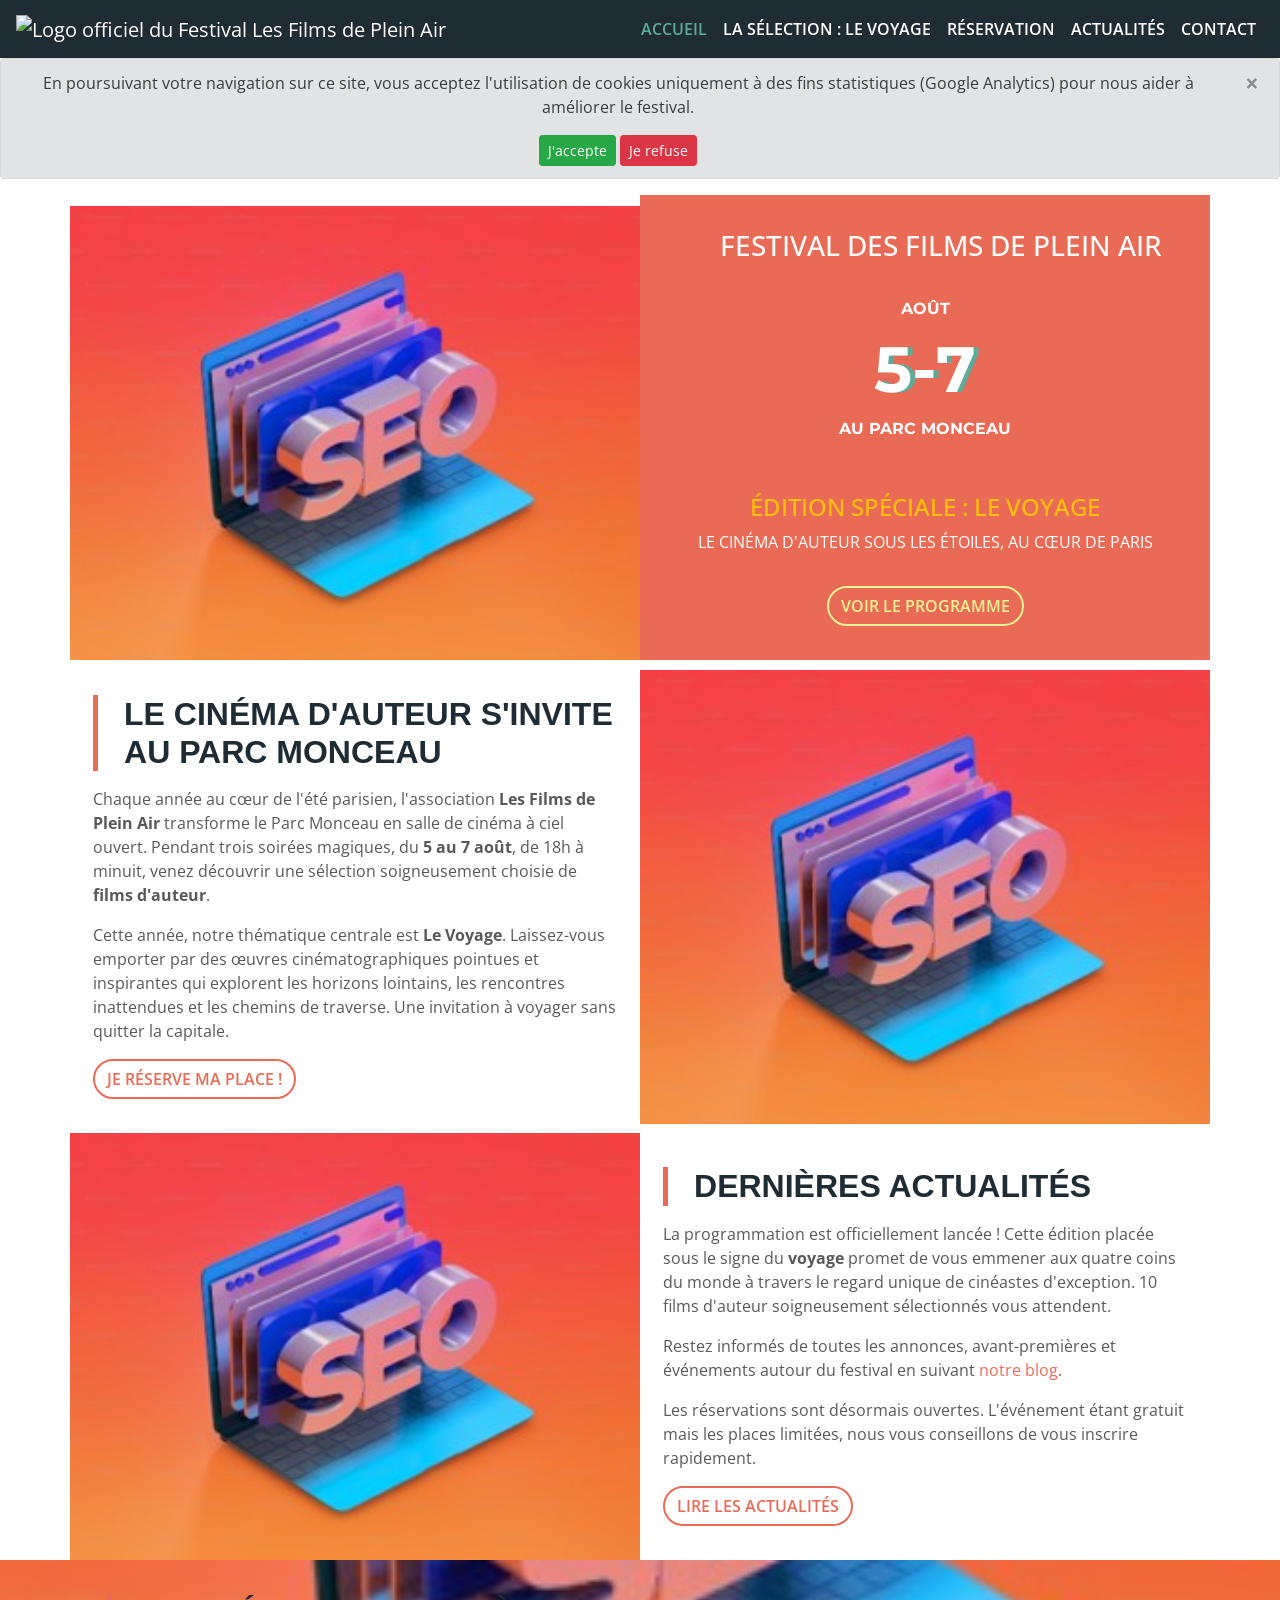
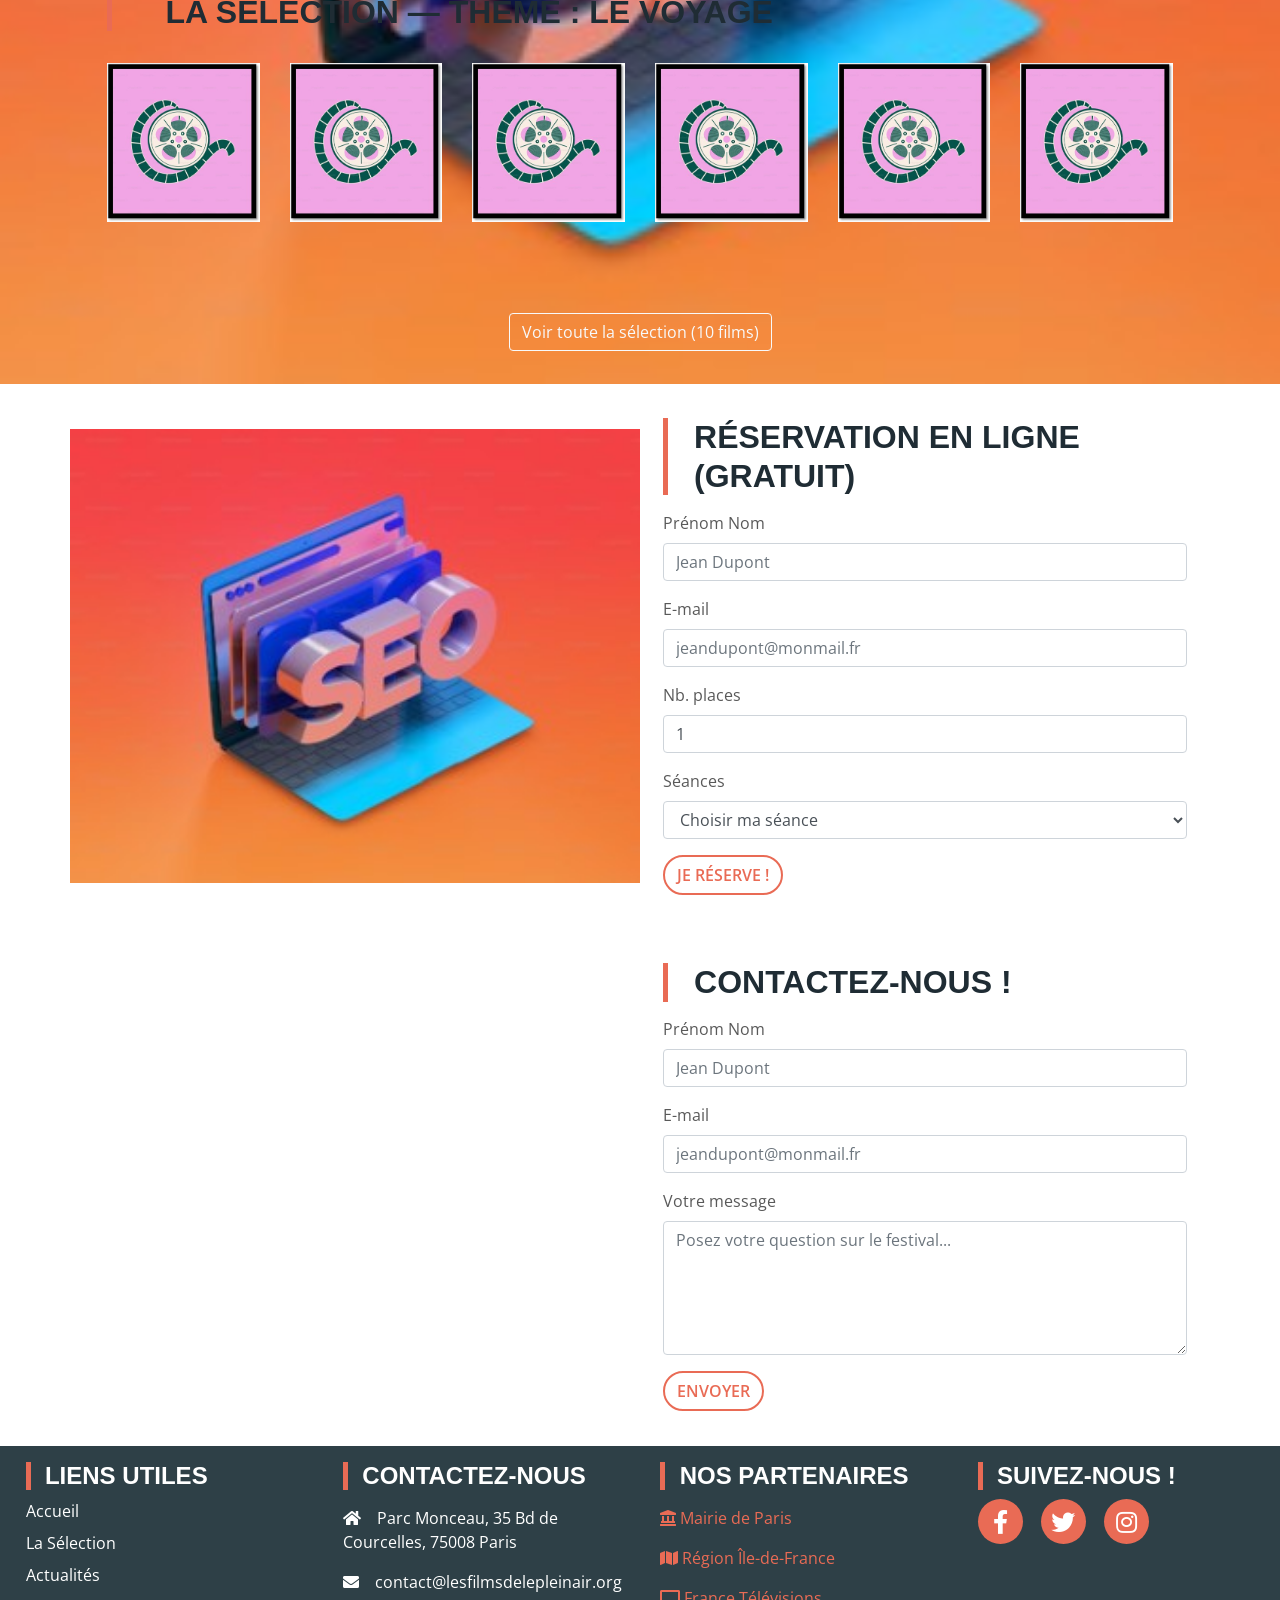
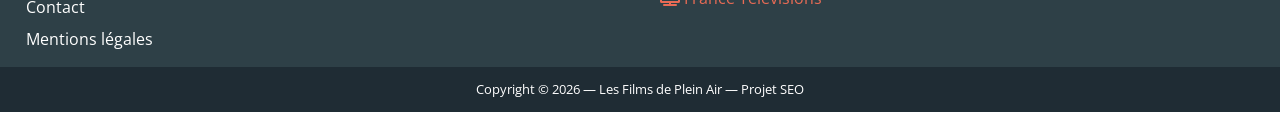
==== commit eb4a7dcb: "Update index.html" ====
--- a/index.html
+++ b/index.html
@@ -274,244 +274,4 @@
         <script src="https://maxcdn.bootstrapcdn.com/bootstrap/4.0.0/js/bootstrap.min.js"></script>
         <script src="js/main.js"></script>
     </body>
-</html>        'https://www.googletagmanager.com/gtm.js?id='+i+dl;f.parentNode.insertBefore(j,f);
-        })(window,document,'script','dataLayer','GTM-K9DSXDLT');</script>
-        </head>
-    <body data-spy="scroll" data-target="#booking">
-        <noscript><iframe src="https://www.googletagmanager.com/ns.html?id=GTM-K9DSXDLT"
-        height="0" width="0" style="display:none;visibility:hidden"></iframe></noscript>
-        <nav class="navbar sticky-top navbar-expand-lg navbar-dark maNav" role="navigation" aria-label="Navigation principale">
-            <a class="navbar-brand" href="index.html">
-                <img src="images/logo.png" width="100" alt="Logo officiel du Festival Les Films de Plein Air"/>
-            </a>
-            <button class="navbar-toggler" type="button" data-toggle="collapse" data-target="#navbarNavAltMarkup" aria-controls="navbarNavAltMarkup" aria-expanded="false" aria-label="Ouvrir le menu de navigation">
-                <span class="navbar-toggler-icon"></span>
-            </button>
-            <div class="collapse navbar-collapse" id="navbarNavAltMarkup">
-                <div class="navbar-nav ml-auto">
-                <a class="nav-item nav-link active" href="index.html">Accueil <span class="sr-only">(page actuelle)</span></a>
-                <a class="nav-item nav-link" href="films.html">La Sélection : Le Voyage</a>
-                <a class="nav-item nav-link navLink" href="#booking">Réservation</a>
-                <a href="blog.html" class="nav-item nav-link navLink">Actualités</a>
-                <a class="nav-item nav-link" href="contact.html">Contact</a>
-                </div>
-            </div>
-        </nav>
-        <div class="alert alert-secondary alert-dismissible fade show text-center" role="alert">
-            <p>En poursuivant votre navigation sur ce site, vous acceptez l'utilisation de cookies uniquement à des fins statistiques (Google Analytics) pour nous aider à améliorer le festival.</p>
-            <button type="button" class="btn btn-success btn-sm" data-dismiss="alert" aria-label="Accepter les cookies">J'accepte</button>
-            <button type="button" class="btn btn-danger btn-sm" data-dismiss="alert" aria-label="Refuser les cookies">Je refuse</button>
-            <button type="button" class="close" data-dismiss="alert" aria-label="Fermer">
-                <span aria-hidden="true">×</span>
-            </button>
-        </div>
-        <section class="container-fluid welcome" aria-label="Présentation du festival">
-            <div class="container">
-                <div class="row">
-                    <aside class="col-lg-6" aria-hidden="true"></aside>
-                    <article class="col-lg-6">
-                        <h1 class="h3 text-white">Festival des Films de Plein Air</h1>
-                        <div class="date">
-                            <span>Août</span>
-                            <span class="textshadow">5-7</span>
-                            <span>Au Parc Monceau</span>
-                        </div>
-                        <p class="h4 text-warning mt-3">Édition Spéciale : Le Voyage</p>
-                        <p>Le cinéma d'auteur sous les étoiles, au cœur de Paris</p>
-                        <a href="films.html" class="btn btn-custom mt-3">Voir le programme</a>
-                    </article>
-                </div>
-            </div>
-        </section>
-        <section class="container-fluid about" aria-labelledby="about">
-            <div class="container">
-                <div class="row">
-                    <article class="col-lg-6">
-                        <h2 id="about">Le cinéma d'auteur s'invite au Parc Monceau</h2>
-                        <p>Chaque année au cœur de l'été parisien, l'association <strong>Les Films de Plein Air</strong> transforme le Parc Monceau en salle de cinéma à ciel ouvert. Pendant trois soirées magiques, du <strong>5 au 7 août</strong>, de 18h à minuit, venez découvrir une sélection soigneusement choisie de <strong>films d'auteur</strong>.</p>
-                        <p>Cette année, notre thématique centrale est <strong>Le Voyage</strong>. Laissez-vous emporter par des œuvres cinématographiques pointues et inspirantes qui explorent les horizons lointains, les rencontres inattendues et les chemins de traverse. Une invitation à voyager sans quitter la capitale.</p>
-                        <a href="#booking" class="btn btn-custom">Je réserve ma place !</a>
-                    </article>
-                    <aside class="col-lg-6 order-first order-lg-2" aria-hidden="true"></aside>
-                </div>
-            </div>
-        </section>
-        <section class="container-fluid news" aria-labelledby="news">
-            <div class="container">
-                <div class="row">
-                    <aside class="col-lg-6" aria-hidden="true"></aside>
-                    <article class="col-lg-6">
-                        <h2 id="news">Dernières Actualités</h2>
-                        <p>La programmation est officiellement lancée ! Cette édition placée sous le signe du <strong>voyage</strong> promet de vous emmener aux quatre coins du monde à travers le regard unique de cinéastes d'exception. 10 films d'auteur soigneusement sélectionnés vous attendent.</p>
-                        <p>Restez informés de toutes les annonces, avant-premières et événements autour du festival en suivant <a href="blog.html">notre blog</a>.</p>
-                        <p>Les réservations sont désormais ouvertes. L'événement étant gratuit mais les places limitées, nous vous conseillons de vous inscrire rapidement.</p>
-                        <a href="blog.html" class="btn btn-custom">Lire les actualités</a>
-                    </article>
-                </div>
-            </div>
-        </section>
-        <section class="container-fluid movie" aria-labelledby="movie">
-            <div class="container">
-                <div class="row">
-                    <div class="col-12"><h2 id="movie">La Sélection — Thème : Le Voyage</h2></div>
-                    <div class="col-sm-4 col-md-3 col-lg-2">
-                        <a href="films.html#01film" title="Voir les détails du film 1"><img src="images/01-films.jpg" class="img-fluid" alt="Affiche du film Into the Wild - Festival Films de Plein Air"></a>
-                    </div>
-                    <div class="col-sm-4 col-md-3 col-lg-2">
-                        <a href="films.html#02film" title="Voir les détails du film 2"><img src="images/02-films.jpg" class="img-fluid" alt="Affiche du film Carnets de voyage - Festival Films de Plein Air"></a>
-                    </div>
-                    <div class="col-sm-4 col-md-3 col-lg-2">
-                        <a href="films.html#03film" title="Voir les détails du film 3"><img src="images/03-films.jpg" class="img-fluid" alt="Affiche du film Lost in Translation - Festival Films de Plein Air"></a>
-                    </div>
-                    <div class="col-sm-4 col-md-3 col-lg-2">
-                        <a href="films.html#04film" title="Voir les détails du film 4"><img src="images/04-films.jpg" class="img-fluid" alt="Affiche du film Little Miss Sunshine - Festival Films de Plein Air"></a>
-                    </div>
-                    <div class="col-12 col-sm-4 col-md-3 col-lg-2">
-                        <a href="films.html#05film" title="Voir les détails du film 5"><img src="images/05-films.jpg" class="img-fluid" alt="Affiche du film Darjeeling Limited - Festival Films de Plein Air"></a>
-                    </div>
-                    <div class="col-12 col-sm-4 col-md-3 col-lg-2">
-                        <a href="films.html#06film" title="Voir les détails du film 6"><img src="images/06-films.jpg" class="img-fluid" alt="Affiche du film Nomadland - Festival Films de Plein Air"></a>
-                    </div>
-                </div>
-                <div class="row mt-4">
-                    <div class="col-12 text-center">
-                         <a href="films.html" class="btn btn-outline-light">Voir toute la sélection (10 films)</a>
-                    </div>
-                </div>
-            </div>
-        </section>
-        <section class="container-fluid booking" aria-labelledby="booking">
-            <div class="container">
-                <div class="row">
-                    <aside class="col-lg-6" aria-hidden="true"></aside>
-                    <article class="col-lg-6">
-                        <h2 id="booking">Réservation en ligne (Gratuit)</h2>
-                        <form class="needs-validation" novalidate id="bookingValidation" aria-label="Formulaire de réservation">
-                            <div class="form-group">
-                                <label for="nom-booking">Prénom Nom</label>
-                                <input class="form-control" required type="text" name="nom" id="nom-booking" placeholder="Jean Dupont" autocomplete="name"/>
-                                <div class="invalid-tooltip">Merci de renseigner vos prénom et nom.</div>
-                            </div>
-                            <div class="form-group">
-                                <label for="mail-booking">E-mail</label>
-                                <input class="form-control" required type="email" name="mail" id="mail-booking" placeholder="jeandupont@monmail.fr" autocomplete="email"/>
-                                <div class="invalid-tooltip">Merci de renseigner votre e-mail.</div>
-                            </div>
-                            <div class="form-group">
-                                <label for="place">Nb. places</label>
-                                <input class="form-control" type="number" name="place" id="place" min="1" value="1">
-                            </div>
-                            <div class="form-group">
-                                <label for="seance">Séances</label>
-                                <select class="form-control" required name="seance" id="seance" aria-required="true">
-                                    <option value="" selected disabled>Choisir ma séance</option>
-                                    <optgroup label="Mardi 5 août">
-                                        <option value="05-18h">18h00 — Ouverture : Le Voyage Initiatique</option>
-                                        <option value="05-20h">20h30 — Au cœur des paysages</option>
-                                    </optgroup>
-                                    <optgroup label="Mercredi 6 août">
-                                        <option value="06-18h">18h00 — Rencontres du bout du monde</option>
-                                        <option value="06-20h">20h30 — Road trip américain</option>
-                                    </optgroup>
-                                    <optgroup label="Jeudi 7 août">
-                                        <option value="07-18h">18h00 — Voyage intérieur</option>
-                                        <option value="07-20h">20h30 — Clôture : L'Odyssée</option>
-                                    </optgroup>
-                                </select>
-                                <div class="invalid-tooltip">Merci de choisir votre séance.</div>
-                            </div>
-                            <button type="submit" class="btn btn-custom">Je réserve !</button>
-                        </form>
-                    </article>
-                </div>
-            </div>
-        </section>
-        <section class="container-fluid contact" aria-labelledby="contact">
-            <div class="container">
-                <div class="row">
-                    <aside class="col-lg-6">
-                        <iframe 
-                            src="https://www.google.com/maps/embed?pb=!1m18!1m12!1m3!1d2624.142047744348!2d2.3067663156749454!3d48.87968347928966!2m3!1f0!2f0!3f0!3m2!1i1024!2i768!4f13.1!3m3!1m2!1s0x47e66fbe98f725a3%3A0x6b2b73c415510656!2sParc%20Monceau!5e0!3m2!1sfr!2sfr!4v1683204987654!5m2!1sfr!2sfr"
-                            width="100%" height="100%" 
-                            style="border:0; min-height:350px;" 
-                            allowfullscreen="" 
-                            loading="lazy" 
-                            referrerpolicy="no-referrer-when-downgrade"
-                            title="Carte du Parc Monceau - Lieu du festival">
-                        </iframe>
-                    </aside>
-                    <article class="col-lg-6">
-                        <h2 id="contact">Contactez-nous !</h2>
-                        <form class="needs-validation" novalidate id="contactValidation" aria-label="Formulaire de contact">
-                            <div class="form-group">
-                                <label for="nom-contact">Prénom Nom</label>
-                                <input class="form-control" required type="text" name="nom" id="nom-contact" placeholder="Jean Dupont" autocomplete="name"/>
-                            </div>
-                            <div class="form-group">
-                                <label for="mail-contact">E-mail</label>
-                                <input class="form-control" required type="email" name="mail" id="mail-contact" placeholder="jeandupont@monmail.fr" autocomplete="email"/>
-                            </div>
-                            <div class="form-group">
-                                <label for="message">Votre message</label>
-                                <textarea class="form-control" required name="message" id="message" rows="5" cols="50" placeholder="Posez votre question sur le festival..."></textarea>
-                            </div>
-                            <button type="submit" class="btn btn-custom">Envoyer</button>
-                        </form>
-                    </article>
-                </div>
-            </div>
-        </section>
-        <footer class="container-fluid footer" role="contentinfo">
-            <div class="container py-3">
-                <div class="row">
-                    <div class="col-12 col-md-3">
-                        <h2>Liens utiles</h2>
-                        <nav class="footerLinks" aria-label="Liens du pied de page">
-                            <a href="index.html">Accueil</a>
-                            <a href="films.html">La Sélection</a>
-                            <a href="blog.html">Actualités</a>
-                            <a href="contact.html">Contact</a>
-                            <a href="mentions-legales.html">Mentions légales</a>
-                        </nav>
-                    </div>
-                    <div class="col-12 col-md-3 address">
-                        <h2>Contactez-nous</h2>
-                        <div class="contactIcons mb-3">
-                            <p><span class="pr-3"><i class="fas fa-home" aria-hidden="true"></i></span>Parc Monceau, 35 Bd de Courcelles, 75008 Paris</p>
-                            <p><span class="pr-3"><i class="fas fa-envelope" aria-hidden="true"></i></span>contact@lesfilmsdelepleinair.org</p>
-                        </div>
-                    </div>
-                    <div class="col-12 col-md-3 partenaire">
-                        <h2>Nos Partenaires</h2>
-                        <div class="contactIcons mb-3">
-                            <ul class="list-unstyled">
-                                <li class="mb-2"><i class="fas fa-landmark me-2"></i> Mairie de Paris</li>
-                                <li class="mb-2"><i class="fas fa-map me-2"></i> Région Île-de-France</li>
-                                <li class="mb-2"><i class="fas fa-tv me-2"></i> France Télévisions</li>
-                            </ul>
-                        </div>
-                    </div>
-                    <div class="col-12 col-md-3 social">
-                        <h2>Suivez-nous !</h2>
-                        <div class="socialicons">
-                            <a href="#" target="_blank" rel="noopener noreferrer" aria-label="Notre page Facebook"><i class="fab fa-facebook-f" aria-hidden="true"></i></a>
-                            <a href="#" target="_blank" rel="noopener noreferrer" aria-label="Notre compte Twitter"><i class="fab fa-twitter" aria-hidden="true"></i></a>
-                            <a href="#" target="_blank" rel="noopener noreferrer" aria-label="Notre compte Instagram"><i class="fab fa-instagram" aria-hidden="true"></i></a>
-                        </div>
-                    </div>
-                </div>
-            </div>
-            <div class="socketBkg">
-                <div class="socket text-center">
-                    <p>Copyright © 2026 — Les Films de Plein Air — Projet SEO</p>
-                </div>
-            </div>
-        </footer>
-        <button onclick="topFunction()" id="myBtn" title="Retour en haut de page" aria-label="Retour en haut de page"><i class="fas fa-chevron-up" aria-hidden="true"></i></button>
-
-        <script src="https://ajax.googleapis.com/ajax/libs/jquery/3.3.1/jquery.min.js"></script>
-        <script src="https://cdnjs.cloudflare.com/ajax/libs/popper.js/1.12.9/umd/popper.min.js"></script>
-        <script src="https://maxcdn.bootstrapcdn.com/bootstrap/4.0.0/js/bootstrap.min.js"></script>
-        <script src="js/main.js"></script>
-    </body>
 </html>
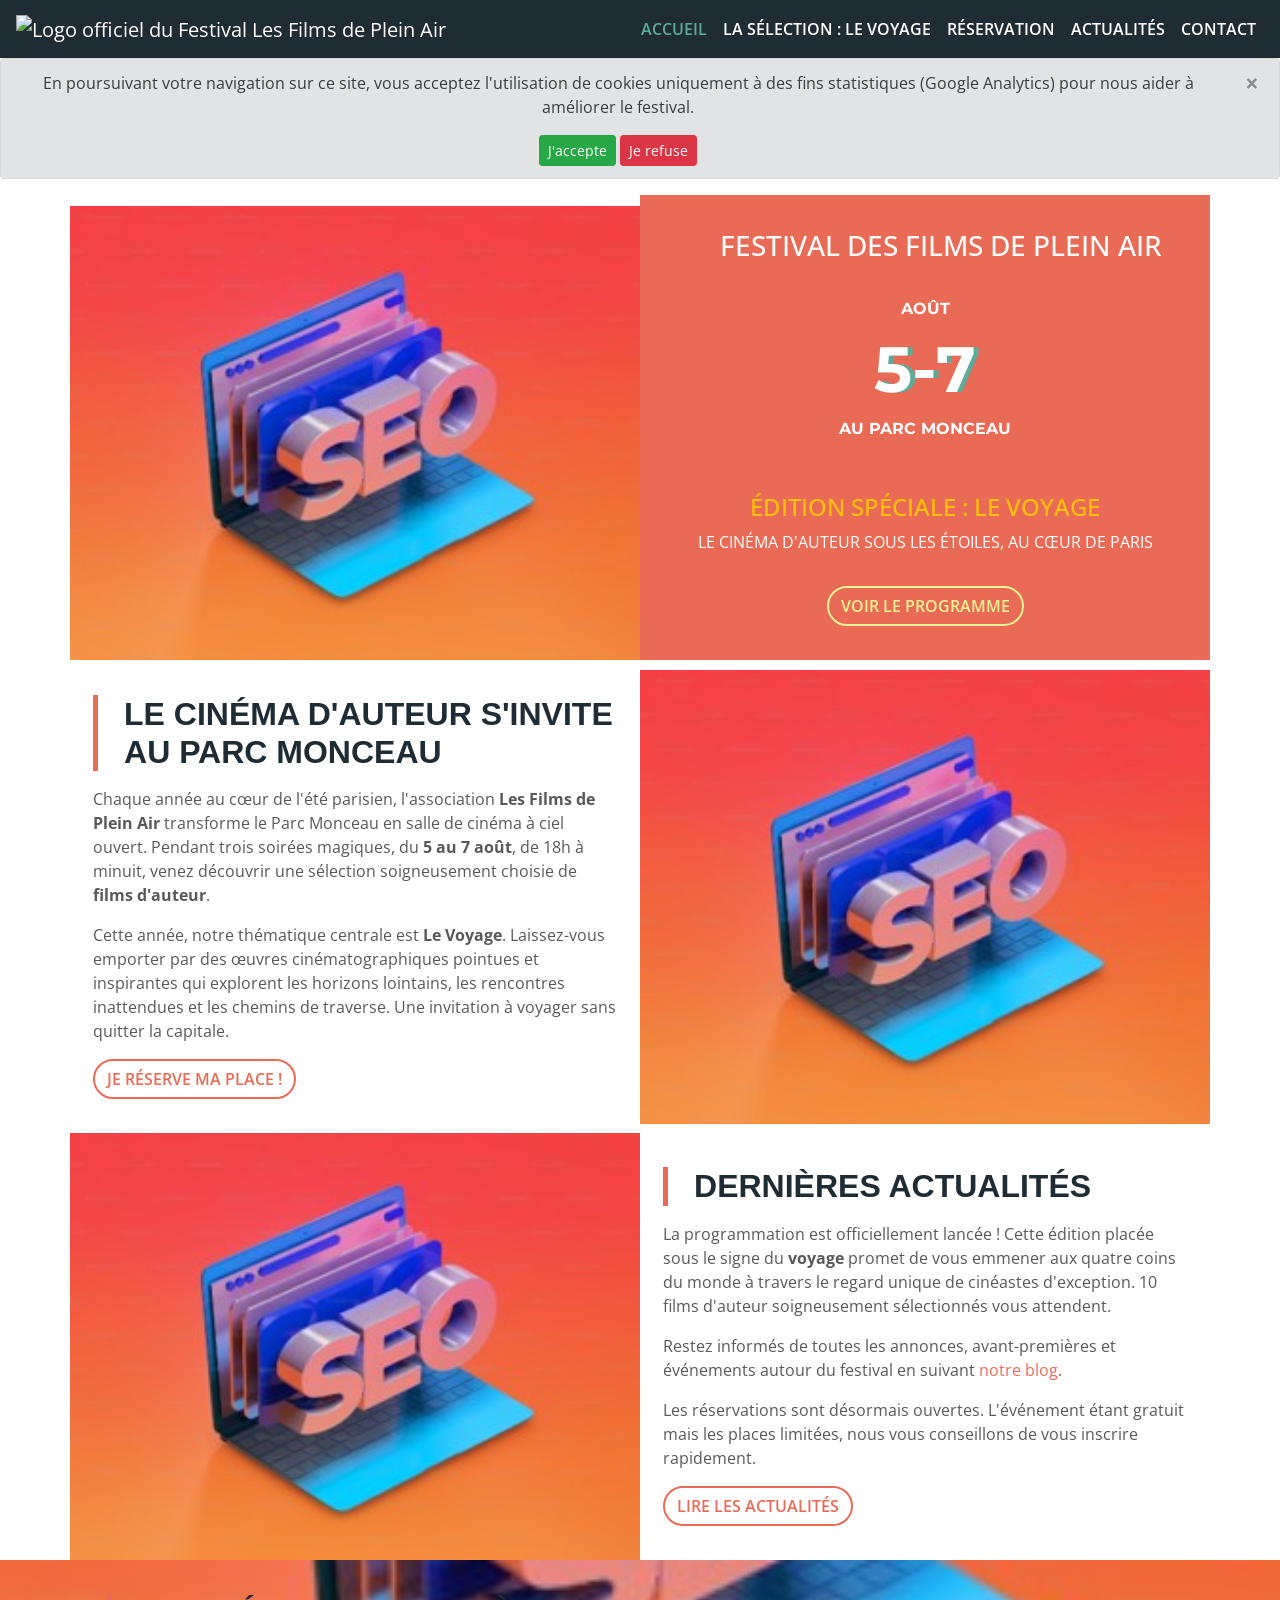
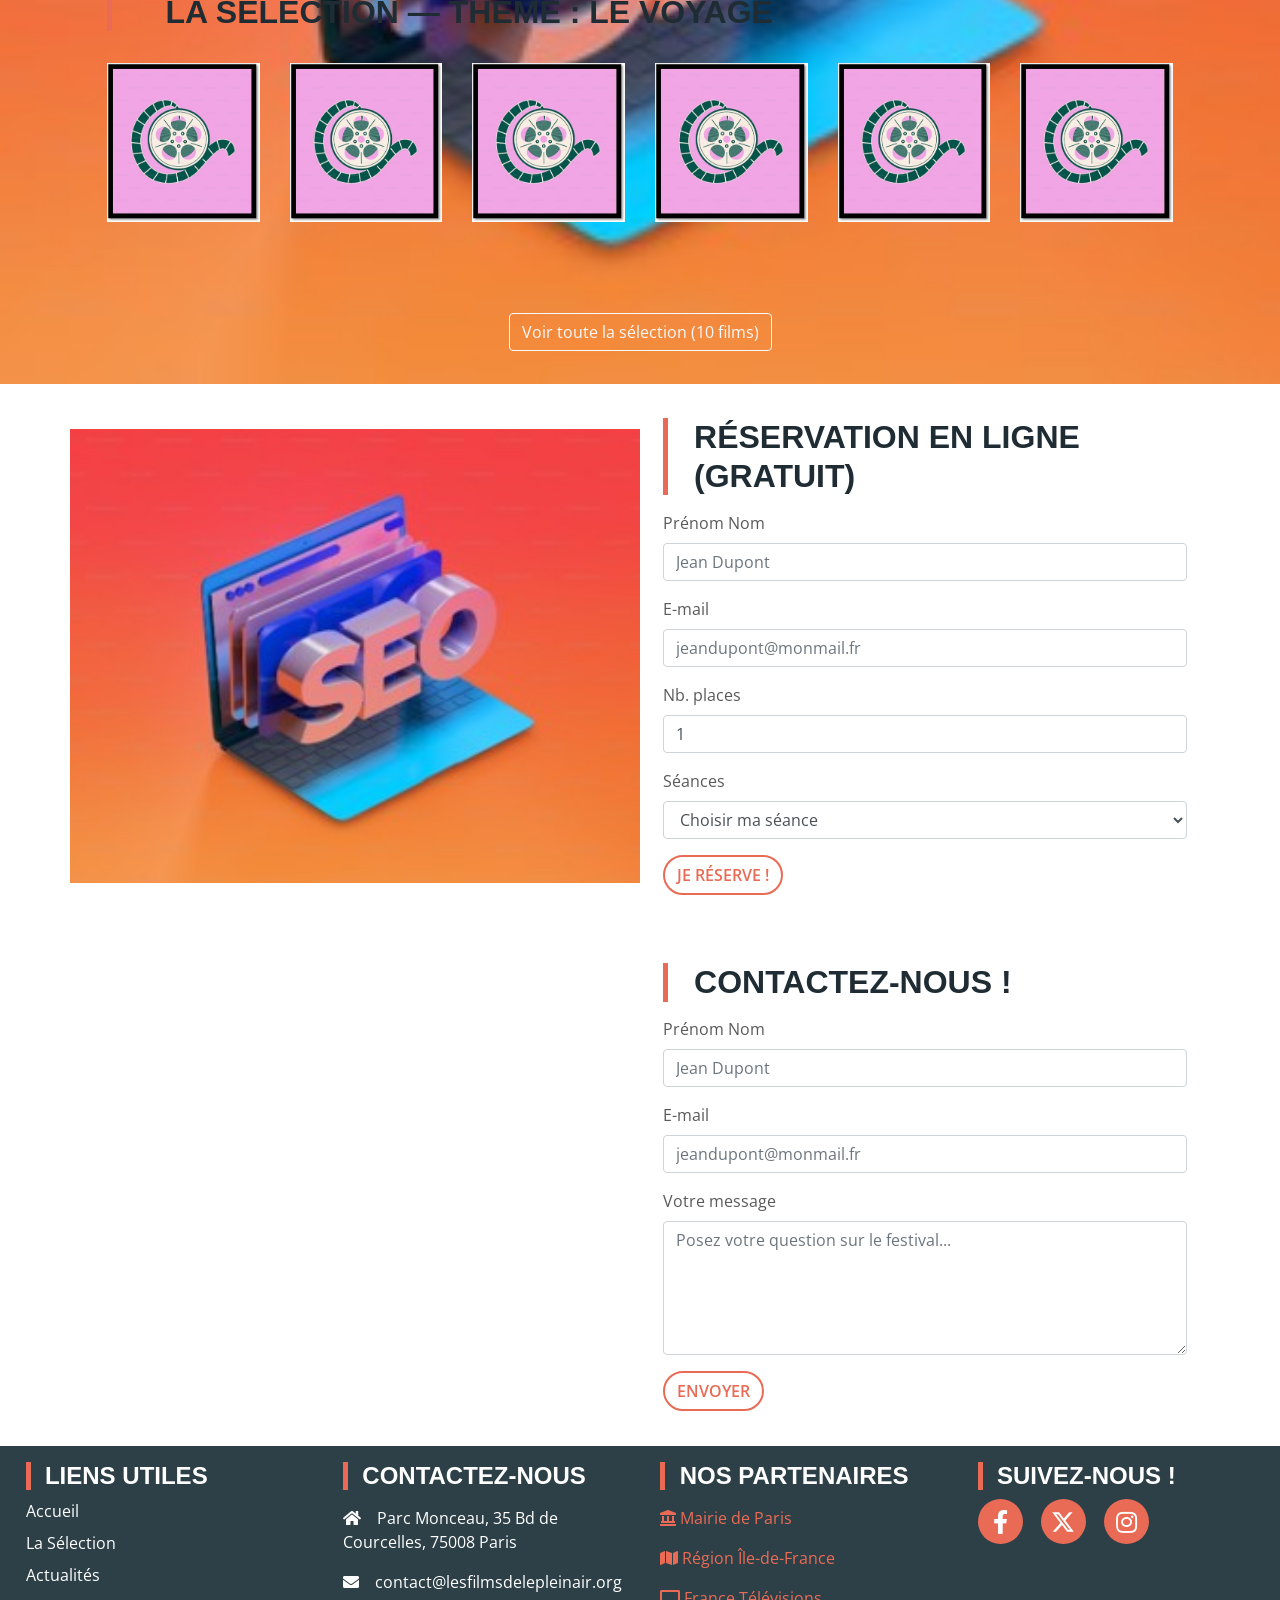
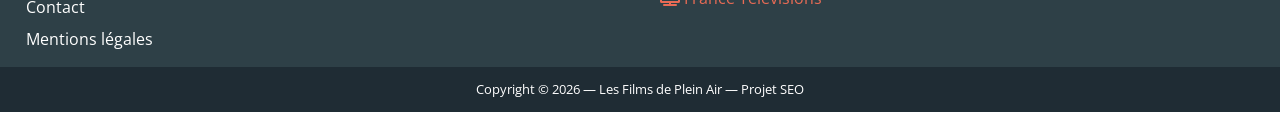
==== commit 3aa2c9a3: "Update index.html" ====
--- a/index.html
+++ b/index.html
@@ -254,9 +254,11 @@
                     <div class="col-12 col-md-3 social">
                         <h2>Suivez-nous !</h2>
                         <div class="socialicons">
-                            <a href="#" target="_blank" rel="noopener noreferrer" aria-label="Notre page Facebook"><i class="fab fa-facebook-f" aria-hidden="true"></i></a>
-                            <a href="#" target="_blank" rel="noopener noreferrer" aria-label="Notre compte Twitter"><i class="fab fa-twitter" aria-hidden="true"></i></a>
-                            <a href="#" target="_blank" rel="noopener noreferrer" aria-label="Notre compte Instagram"><i class="fab fa-instagram" aria-hidden="true"></i></a>
+                            <a href="https://www.facebook.com/" target="_blank" rel="noopener noreferrer" aria-label="Notre page Facebook"><i class="fab fa-facebook-f" aria-hidden="true"></i></a>
+                            <a href="https://x.com/" target="_blank" rel="noopener noreferrer" aria-label="Notre compte X (anciennement Twitter)">
+                                <svg xmlns="http://www.w3.org/2000/svg" height="1em" viewBox="0 0 512 512" fill="currentColor" style="vertical-align: -0.125em;"><path d="M389.2 48h70.6L305.6 224.2 487 464H345L233.7 318.6 106.5 464H35.8L200.7 275.5 26.8 48H172.4L272.9 180.9 389.2 48zM364.4 421.8h39.1L151.1 88h-42L364.4 421.8z"/></svg>
+                            </a>
+                            <a href="https://www.instagram.com/" target="_blank" rel="noopener noreferrer" aria-label="Notre compte Instagram"><i class="fab fa-instagram" aria-hidden="true"></i></a>
                         </div>
                     </div>
                 </div>
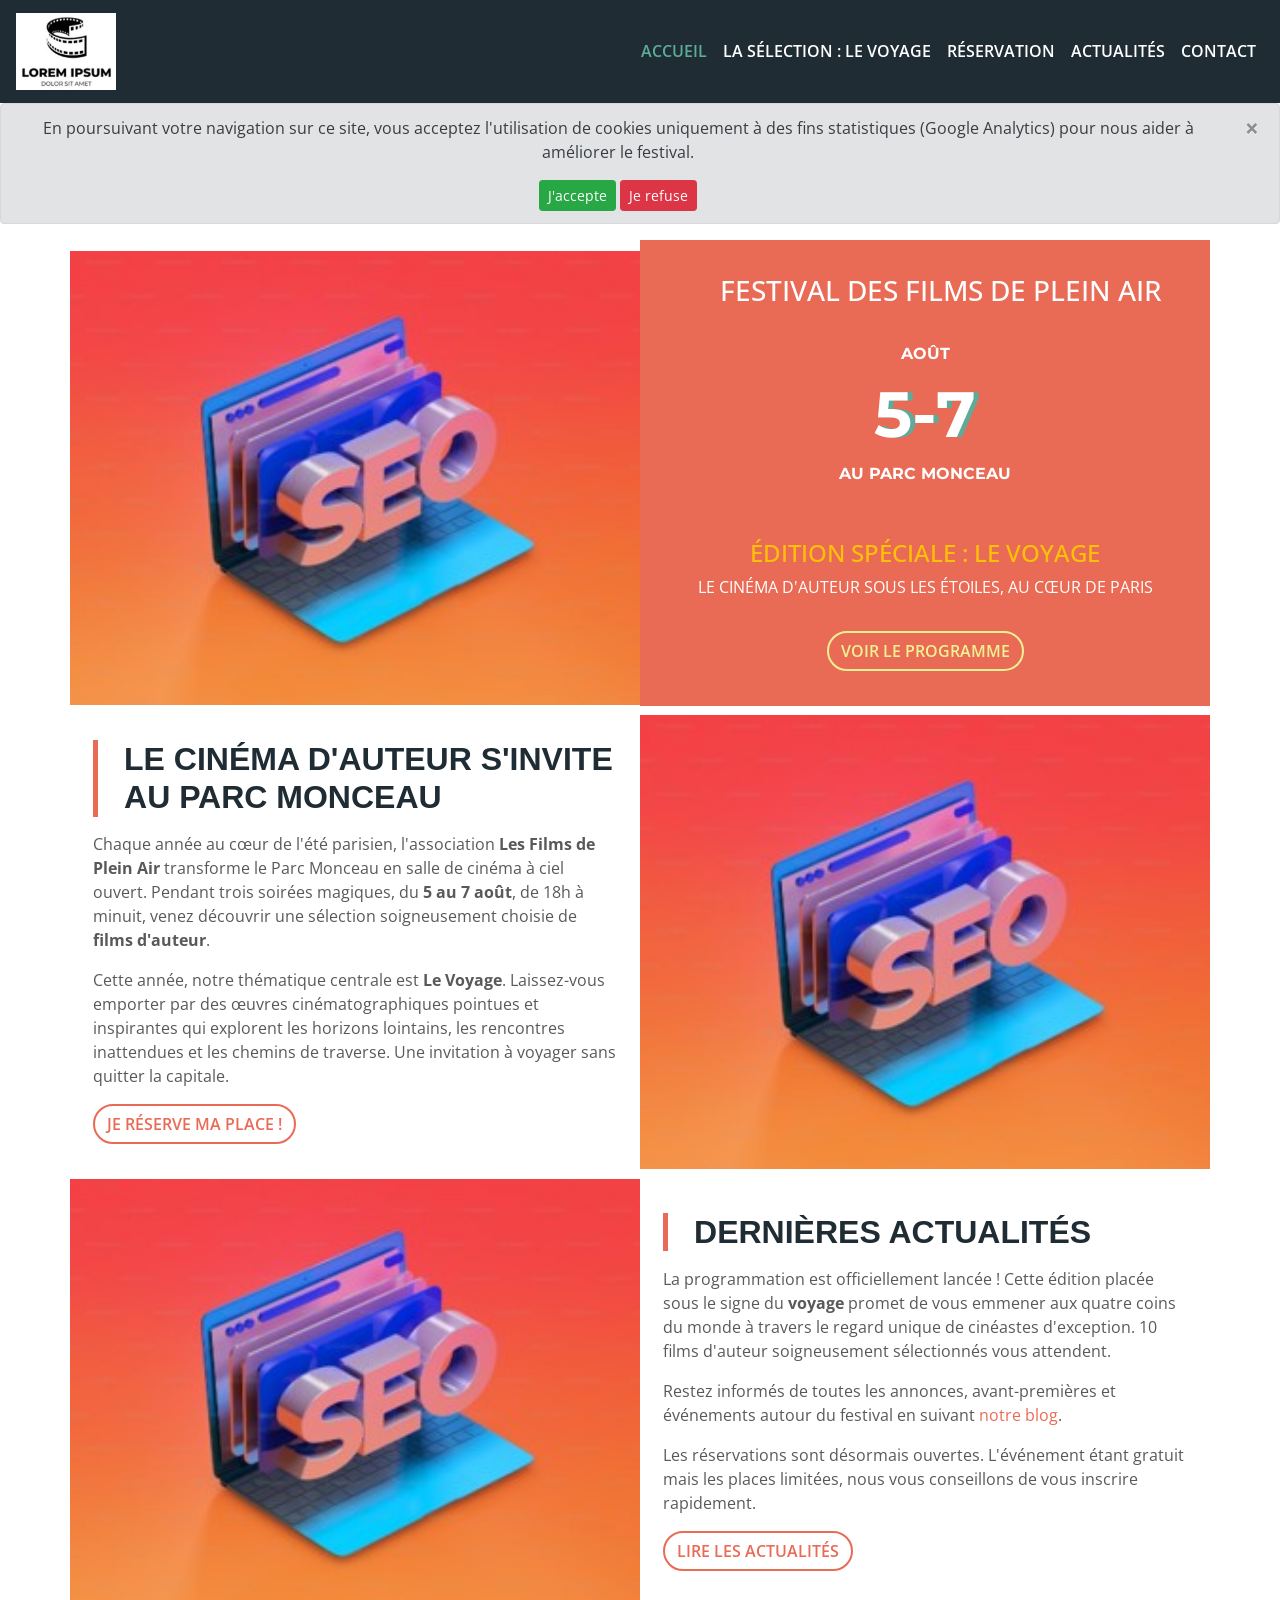
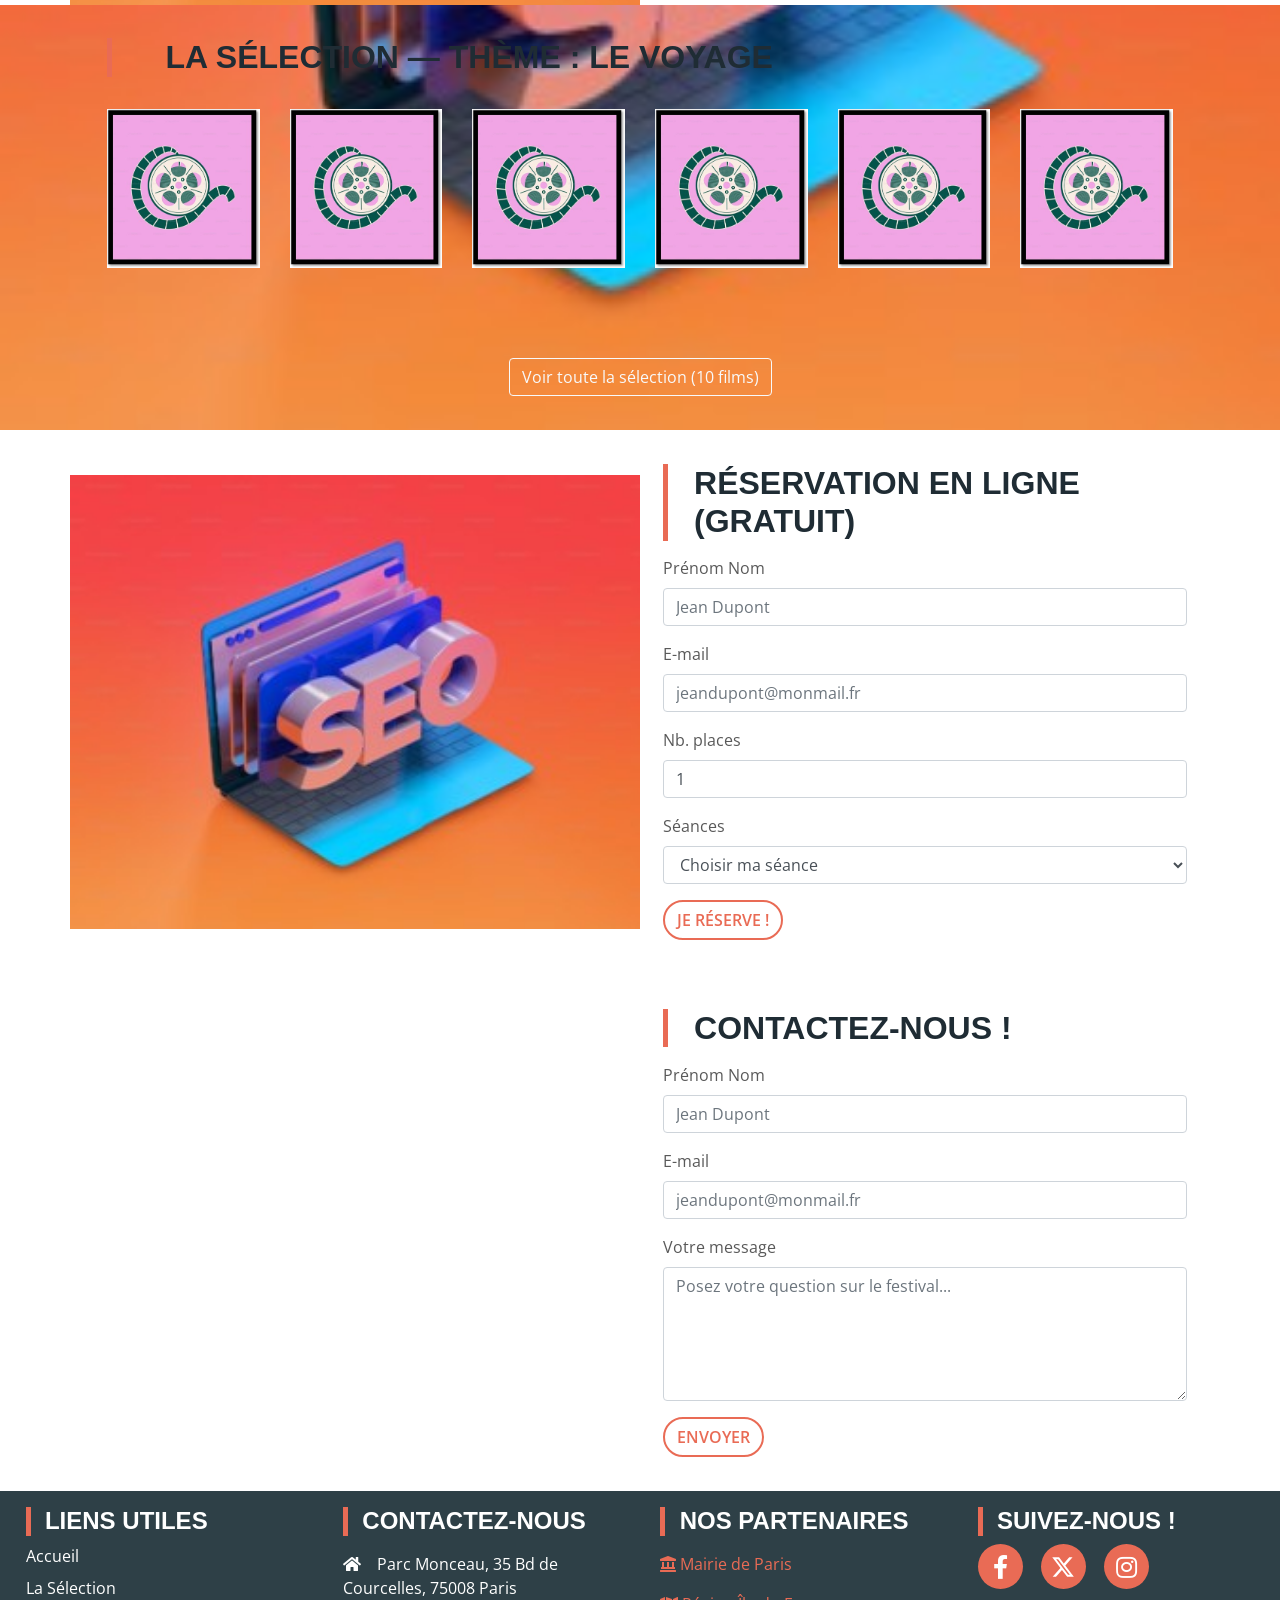
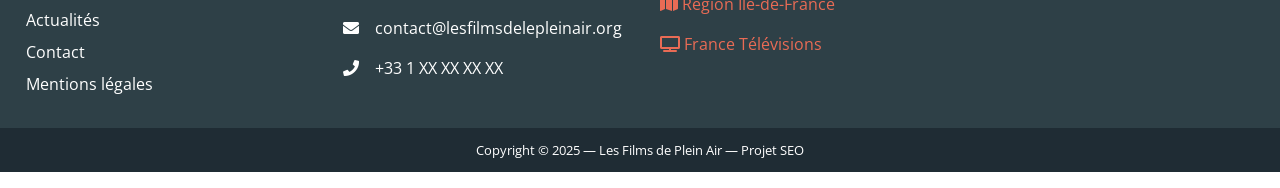
==== commit 2534c9a5: "Update index.html" ====
--- a/index.html
+++ b/index.html
@@ -36,13 +36,15 @@
         j=d.createElement(s),dl=l!='dataLayer'?'&l='+l:'';j.async=true;j.src=
         'https://www.googletagmanager.com/gtm.js?id='+i+dl;f.parentNode.insertBefore(j,f);
         })(window,document,'script','dataLayer','GTM-K9DSXDLT');</script>
-        </head>
+    </head>
     <body data-spy="scroll" data-target="#booking">
         <noscript><iframe src="https://www.googletagmanager.com/ns.html?id=GTM-K9DSXDLT"
         height="0" width="0" style="display:none;visibility:hidden"></iframe></noscript>
+
         <nav class="navbar sticky-top navbar-expand-lg navbar-dark maNav" role="navigation" aria-label="Navigation principale">
             <a class="navbar-brand" href="index.html">
-                <img src="images/logo.png" width="100" alt="Logo officiel du Festival Les Films de Plein Air"/>
+                <!-- CORRECTION 1 : logo.png corrigé en logo.jpg -->
+                <img src="images/logo.jpg" width="100" alt="Logo officiel du Festival Les Films de Plein Air"/>
             </a>
             <button class="navbar-toggler" type="button" data-toggle="collapse" data-target="#navbarNavAltMarkup" aria-controls="navbarNavAltMarkup" aria-expanded="false" aria-label="Ouvrir le menu de navigation">
                 <span class="navbar-toggler-icon"></span>
@@ -57,14 +59,16 @@
                 </div>
             </div>
         </nav>
+
         <div class="alert alert-secondary alert-dismissible fade show text-center" role="alert">
             <p>En poursuivant votre navigation sur ce site, vous acceptez l'utilisation de cookies uniquement à des fins statistiques (Google Analytics) pour nous aider à améliorer le festival.</p>
             <button type="button" class="btn btn-success btn-sm" data-dismiss="alert" aria-label="Accepter les cookies">J'accepte</button>
             <button type="button" class="btn btn-danger btn-sm" data-dismiss="alert" aria-label="Refuser les cookies">Je refuse</button>
             <button type="button" class="close" data-dismiss="alert" aria-label="Fermer">
-                <span aria-hidden="true">×</span>
+                <span aria-hidden="true">&times;</span>
             </button>
         </div>
+
         <section class="container-fluid welcome" aria-label="Présentation du festival">
             <div class="container">
                 <div class="row">
@@ -83,6 +87,7 @@
                 </div>
             </div>
         </section>
+
         <section class="container-fluid about" aria-labelledby="about">
             <div class="container">
                 <div class="row">
@@ -96,6 +101,7 @@
                 </div>
             </div>
         </section>
+
         <section class="container-fluid news" aria-labelledby="news">
             <div class="container">
                 <div class="row">
@@ -110,6 +116,7 @@
                 </div>
             </div>
         </section>
+
         <section class="container-fluid movie" aria-labelledby="movie">
             <div class="container">
                 <div class="row">
@@ -135,11 +142,12 @@
                 </div>
                 <div class="row mt-4">
                     <div class="col-12 text-center">
-                         <a href="films.html" class="btn btn-outline-light">Voir toute la sélection (10 films)</a>
-                    </div>
-                </div>
-            </div>
-        </section>
+                        <a href="films.html" class="btn btn-outline-light">Voir toute la sélection (10 films)</a>
+                    </div>
+                </div>
+            </div>
+        </section>
+
         <section class="container-fluid booking" aria-labelledby="booking">
             <div class="container">
                 <div class="row">
@@ -186,6 +194,7 @@
                 </div>
             </div>
         </section>
+
         <section class="container-fluid contact" aria-labelledby="contact">
             <div class="container">
                 <div class="row">
@@ -221,6 +230,7 @@
                 </div>
             </div>
         </section>
+
         <footer class="container-fluid footer" role="contentinfo">
             <div class="container py-3">
                 <div class="row">
@@ -239,15 +249,17 @@
                         <div class="contactIcons mb-3">
                             <p><span class="pr-3"><i class="fas fa-home" aria-hidden="true"></i></span>Parc Monceau, 35 Bd de Courcelles, 75008 Paris</p>
                             <p><span class="pr-3"><i class="fas fa-envelope" aria-hidden="true"></i></span>contact@lesfilmsdelepleinair.org</p>
+                            <!-- CORRECTION 2 : numéro de téléphone ajouté -->
+                            <p><span class="pr-3"><i class="fas fa-phone" aria-hidden="true"></i></span>+33 1 XX XX XX XX</p>
                         </div>
                     </div>
                     <div class="col-12 col-md-3 partenaire">
                         <h2>Nos Partenaires</h2>
                         <div class="contactIcons mb-3">
                             <ul class="list-unstyled">
-                                <li class="mb-2"><a href="https://www.paris.fr/" target="_blank" rel="noopener noreferrer" class="text-reset text-decoration-none"><i class="fas fa-landmark me-2"></i> Mairie de Paris</a></li>
-                                <li class="mb-2"><a href="https://www.iledefrance.fr/" target="_blank" rel="noopener noreferrer" class="text-reset text-decoration-none"><i class="fas fa-map me-2"></i> Région Île-de-France</a></li>
-                                <li class="mb-2"><a href="https://www.francetelevisions.fr/groupe" target="_blank" rel="noopener noreferrer" class="text-reset text-decoration-none"><i class="fas fa-tv me-2"></i> France Télévisions</a></li>
+                                <li class="mb-2"><a href="https://www.paris.fr/" target="_blank" rel="noopener noreferrer" class="text-reset text-decoration-none"><i class="fas fa-landmark me-2" aria-hidden="true"></i> Mairie de Paris</a></li>
+                                <li class="mb-2"><a href="https://www.iledefrance.fr/" target="_blank" rel="noopener noreferrer" class="text-reset text-decoration-none"><i class="fas fa-map me-2" aria-hidden="true"></i> Région Île-de-France</a></li>
+                                <li class="mb-2"><a href="https://www.francetelevisions.fr/groupe" target="_blank" rel="noopener noreferrer" class="text-reset text-decoration-none"><i class="fas fa-tv me-2" aria-hidden="true"></i> France Télévisions</a></li>
                             </ul>
                         </div>
                     </div>
@@ -263,12 +275,14 @@
                     </div>
                 </div>
             </div>
+            <!-- CORRECTION 3 : copyright 2026 → 2025 -->
             <div class="socketBkg">
                 <div class="socket text-center">
-                    <p>Copyright © 2026 — Les Films de Plein Air — Projet SEO</p>
+                    <p>Copyright &copy; 2025 — Les Films de Plein Air — Projet SEO</p>
                 </div>
             </div>
         </footer>
+
         <button onclick="topFunction()" id="myBtn" title="Retour en haut de page" aria-label="Retour en haut de page"><i class="fas fa-chevron-up" aria-hidden="true"></i></button>
 
         <script src="https://ajax.googleapis.com/ajax/libs/jquery/3.3.1/jquery.min.js"></script>
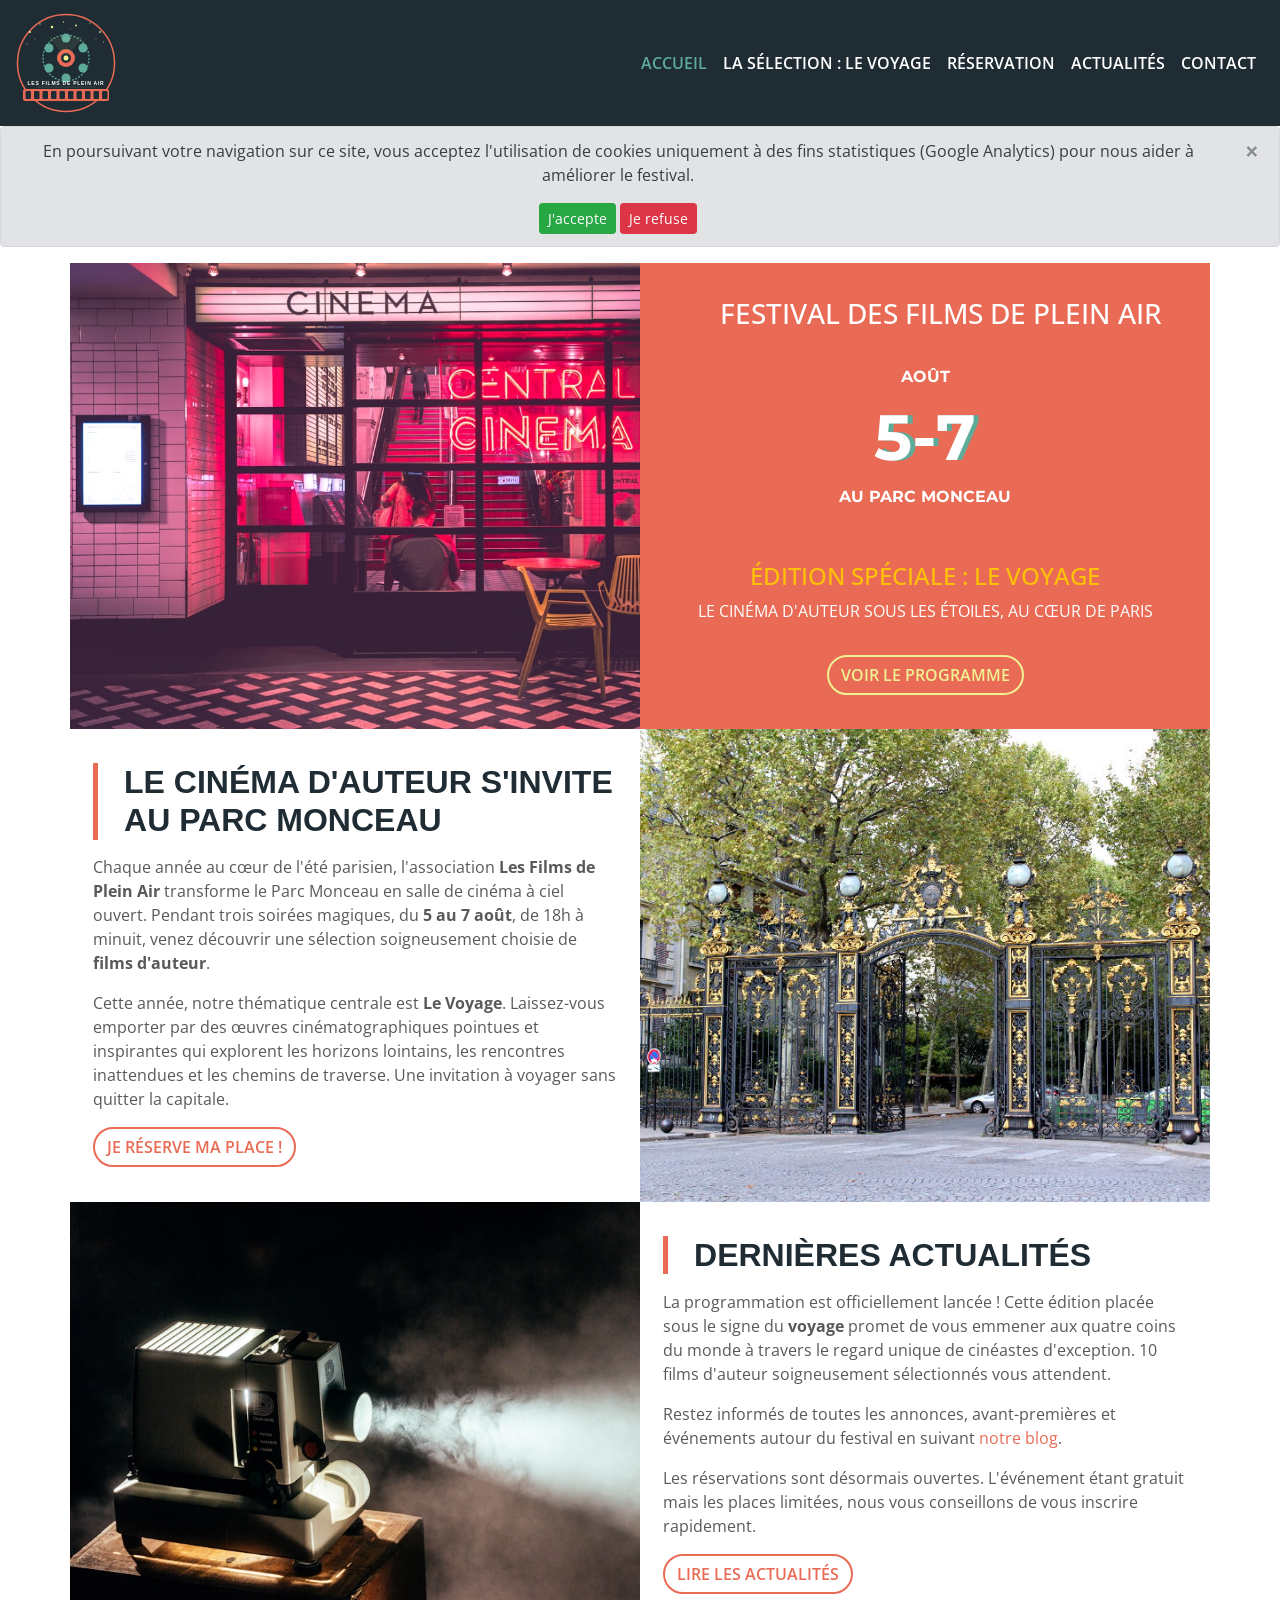
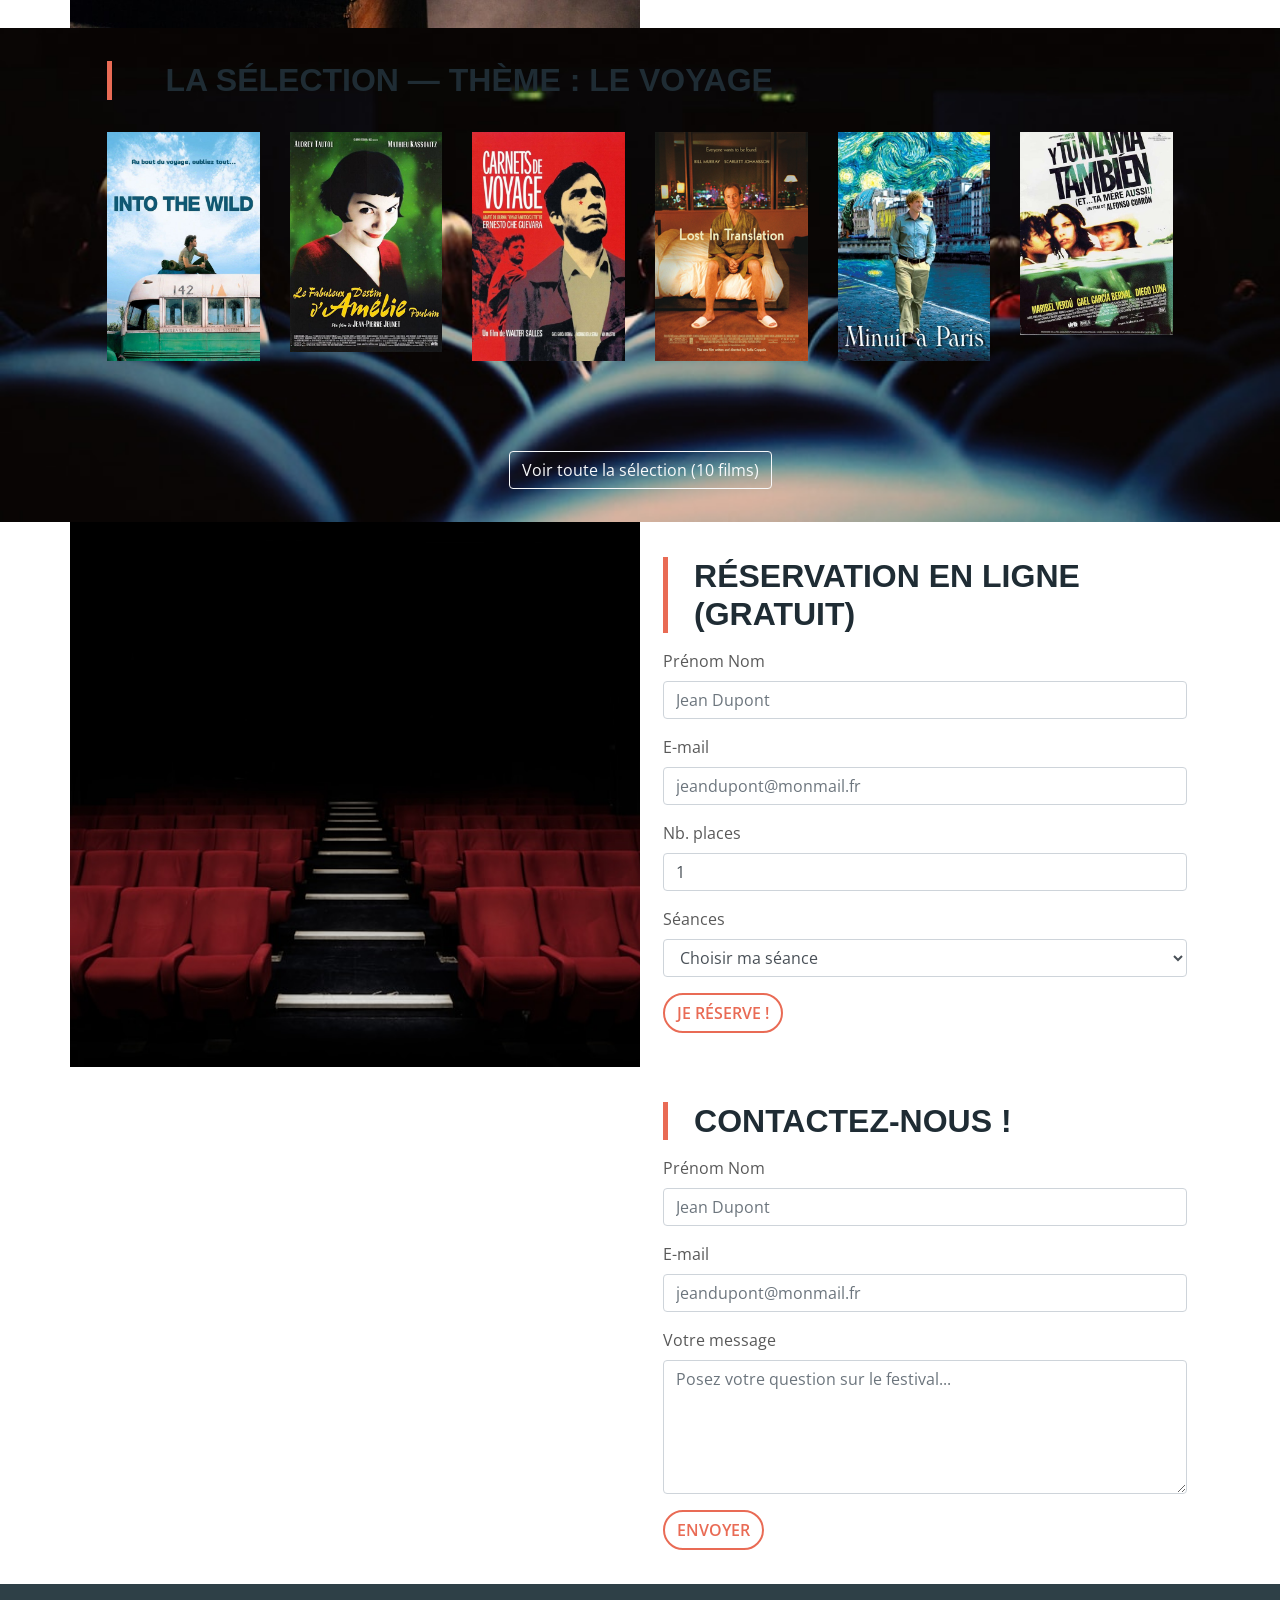
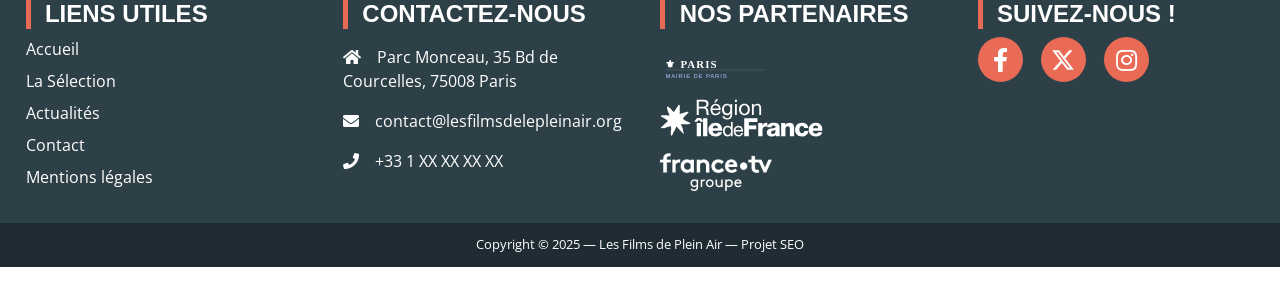
==== commit f0c9631a: "Add files via upload" ====
--- a/index.html
+++ b/index.html
@@ -1,293 +1,372 @@
-<!DOCTYPE html>
-<html lang="fr">
-    <head>
-        <title>Festival des Films de Plein Air - Cinéma & Voyage au Parc Monceau Paris</title>
-        
-        <meta charset="utf-8">
-        <meta name="viewport" content="width=device-width, initial-scale=1, shrink-to-fit=no">
-        <meta name="description" content="Découvrez le Festival des Films de Plein Air au Parc Monceau à Paris du 5 au 7 août. Cette année, plongez dans le cinéma d'auteur avec notre thématique : Le Voyage. Entrée gratuite de 18h à minuit.">
-        <meta name="keywords" content="festival cinéma plein air Paris, films d'auteur voyage, Parc Monceau cinéma, festival été Paris, projection cinéma gratuite Paris, films plein air aout">
-        <meta name="author" content="Association Les Films de Plein Air">
-        <meta name="robots" content="index, follow">
-        <link rel="canonical" href="https://lesfilmsdelepleinair.org/index.html">
-        
-        <meta property="og:title" content="Festival des Films de Plein Air - Thème : Le Voyage | Paris"/>
-        <meta property="og:type" content="website"/>
-        <meta property="og:url" content="https://lesfilmsdelepleinair.org/index.html"/>
-        <meta property="og:image" content="https://lesfilmsdelepleinair.org/images/01-Image.jpg"/>
-        <meta property="og:description" content="Découvrez une sélection de films d'auteur sur le thème du voyage, en plein air au Parc Monceau à Paris, du 5 au 7 août. Séances de 18h à minuit."/>
-        <meta property="og:locale" content="fr_FR"/>
-        <meta property="og:site_name" content="Festival Les Films de Plein Air"/>
-
-        <link href="https://fonts.googleapis.com/css?family=Montserrat:400,700|Open+Sans:400,600,700" rel="stylesheet">
-        <link rel="stylesheet" href="css/bootstrap.css">
-        <link rel="stylesheet" href="css/stylescss.css">
-        <link rel="stylesheet" href="webfonts/all.css">
-
-        <script async src="https://www.googletagmanager.com/gtag/js?id=G-39RLFYST27"></script>
-        <script>
-            window.dataLayer = window.dataLayer || [];
-            function gtag(){dataLayer.push(arguments);}
-            gtag('js', new Date());
-            gtag('config', 'G-39RLFYST27');
-        </script>
-        <script>(function(w,d,s,l,i){w[l]=w[l]||[];w[l].push({'gtm.start':
-        new Date().getTime(),event:'gtm.js'});var f=d.getElementsByTagName(s)[0],
-        j=d.createElement(s),dl=l!='dataLayer'?'&l='+l:'';j.async=true;j.src=
-        'https://www.googletagmanager.com/gtm.js?id='+i+dl;f.parentNode.insertBefore(j,f);
-        })(window,document,'script','dataLayer','GTM-K9DSXDLT');</script>
-    </head>
-    <body data-spy="scroll" data-target="#booking">
-        <noscript><iframe src="https://www.googletagmanager.com/ns.html?id=GTM-K9DSXDLT"
-        height="0" width="0" style="display:none;visibility:hidden"></iframe></noscript>
-
-        <nav class="navbar sticky-top navbar-expand-lg navbar-dark maNav" role="navigation" aria-label="Navigation principale">
-            <a class="navbar-brand" href="index.html">
-                <!-- CORRECTION 1 : logo.png corrigé en logo.jpg -->
-                <img src="images/logo.jpg" width="100" alt="Logo officiel du Festival Les Films de Plein Air"/>
-            </a>
-            <button class="navbar-toggler" type="button" data-toggle="collapse" data-target="#navbarNavAltMarkup" aria-controls="navbarNavAltMarkup" aria-expanded="false" aria-label="Ouvrir le menu de navigation">
-                <span class="navbar-toggler-icon"></span>
-            </button>
-            <div class="collapse navbar-collapse" id="navbarNavAltMarkup">
-                <div class="navbar-nav ml-auto">
-                <a class="nav-item nav-link active" href="index.html">Accueil <span class="sr-only">(page actuelle)</span></a>
-                <a class="nav-item nav-link" href="films.html">La Sélection : Le Voyage</a>
-                <a class="nav-item nav-link navLink" href="#booking">Réservation</a>
-                <a href="blog.html" class="nav-item nav-link navLink">Actualités</a>
-                <a class="nav-item nav-link" href="contact.html">Contact</a>
-                </div>
-            </div>
-        </nav>
-
-        <div class="alert alert-secondary alert-dismissible fade show text-center" role="alert">
-            <p>En poursuivant votre navigation sur ce site, vous acceptez l'utilisation de cookies uniquement à des fins statistiques (Google Analytics) pour nous aider à améliorer le festival.</p>
-            <button type="button" class="btn btn-success btn-sm" data-dismiss="alert" aria-label="Accepter les cookies">J'accepte</button>
-            <button type="button" class="btn btn-danger btn-sm" data-dismiss="alert" aria-label="Refuser les cookies">Je refuse</button>
-            <button type="button" class="close" data-dismiss="alert" aria-label="Fermer">
-                <span aria-hidden="true">&times;</span>
-            </button>
-        </div>
-
-        <section class="container-fluid welcome" aria-label="Présentation du festival">
-            <div class="container">
-                <div class="row">
-                    <aside class="col-lg-6" aria-hidden="true"></aside>
-                    <article class="col-lg-6">
-                        <h1 class="h3 text-white">Festival des Films de Plein Air</h1>
-                        <div class="date">
-                            <span>Août</span>
-                            <span class="textshadow">5-7</span>
-                            <span>Au Parc Monceau</span>
-                        </div>
-                        <p class="h4 text-warning mt-3">Édition Spéciale : Le Voyage</p>
-                        <p>Le cinéma d'auteur sous les étoiles, au cœur de Paris</p>
-                        <a href="films.html" class="btn btn-custom mt-3">Voir le programme</a>
-                    </article>
-                </div>
-            </div>
-        </section>
-
-        <section class="container-fluid about" aria-labelledby="about">
-            <div class="container">
-                <div class="row">
-                    <article class="col-lg-6">
-                        <h2 id="about">Le cinéma d'auteur s'invite au Parc Monceau</h2>
-                        <p>Chaque année au cœur de l'été parisien, l'association <strong>Les Films de Plein Air</strong> transforme le Parc Monceau en salle de cinéma à ciel ouvert. Pendant trois soirées magiques, du <strong>5 au 7 août</strong>, de 18h à minuit, venez découvrir une sélection soigneusement choisie de <strong>films d'auteur</strong>.</p>
-                        <p>Cette année, notre thématique centrale est <strong>Le Voyage</strong>. Laissez-vous emporter par des œuvres cinématographiques pointues et inspirantes qui explorent les horizons lointains, les rencontres inattendues et les chemins de traverse. Une invitation à voyager sans quitter la capitale.</p>
-                        <a href="#booking" class="btn btn-custom">Je réserve ma place !</a>
-                    </article>
-                    <aside class="col-lg-6 order-first order-lg-2" aria-hidden="true"></aside>
-                </div>
-            </div>
-        </section>
-
-        <section class="container-fluid news" aria-labelledby="news">
-            <div class="container">
-                <div class="row">
-                    <aside class="col-lg-6" aria-hidden="true"></aside>
-                    <article class="col-lg-6">
-                        <h2 id="news">Dernières Actualités</h2>
-                        <p>La programmation est officiellement lancée ! Cette édition placée sous le signe du <strong>voyage</strong> promet de vous emmener aux quatre coins du monde à travers le regard unique de cinéastes d'exception. 10 films d'auteur soigneusement sélectionnés vous attendent.</p>
-                        <p>Restez informés de toutes les annonces, avant-premières et événements autour du festival en suivant <a href="blog.html">notre blog</a>.</p>
-                        <p>Les réservations sont désormais ouvertes. L'événement étant gratuit mais les places limitées, nous vous conseillons de vous inscrire rapidement.</p>
-                        <a href="blog.html" class="btn btn-custom">Lire les actualités</a>
-                    </article>
-                </div>
-            </div>
-        </section>
-
-        <section class="container-fluid movie" aria-labelledby="movie">
-            <div class="container">
-                <div class="row">
-                    <div class="col-12"><h2 id="movie">La Sélection — Thème : Le Voyage</h2></div>
-                    <div class="col-sm-4 col-md-3 col-lg-2">
-                        <a href="films.html#01film" title="Voir les détails du film 1"><img src="images/01-films.jpg" class="img-fluid" alt="Affiche du film Into the Wild - Festival Films de Plein Air"></a>
-                    </div>
-                    <div class="col-sm-4 col-md-3 col-lg-2">
-                        <a href="films.html#02film" title="Voir les détails du film 2"><img src="images/02-films.jpg" class="img-fluid" alt="Affiche du film Carnets de voyage - Festival Films de Plein Air"></a>
-                    </div>
-                    <div class="col-sm-4 col-md-3 col-lg-2">
-                        <a href="films.html#03film" title="Voir les détails du film 3"><img src="images/03-films.jpg" class="img-fluid" alt="Affiche du film Lost in Translation - Festival Films de Plein Air"></a>
-                    </div>
-                    <div class="col-sm-4 col-md-3 col-lg-2">
-                        <a href="films.html#04film" title="Voir les détails du film 4"><img src="images/04-films.jpg" class="img-fluid" alt="Affiche du film Little Miss Sunshine - Festival Films de Plein Air"></a>
-                    </div>
-                    <div class="col-12 col-sm-4 col-md-3 col-lg-2">
-                        <a href="films.html#05film" title="Voir les détails du film 5"><img src="images/05-films.jpg" class="img-fluid" alt="Affiche du film Darjeeling Limited - Festival Films de Plein Air"></a>
-                    </div>
-                    <div class="col-12 col-sm-4 col-md-3 col-lg-2">
-                        <a href="films.html#06film" title="Voir les détails du film 6"><img src="images/06-films.jpg" class="img-fluid" alt="Affiche du film Nomadland - Festival Films de Plein Air"></a>
-                    </div>
-                </div>
-                <div class="row mt-4">
-                    <div class="col-12 text-center">
-                        <a href="films.html" class="btn btn-outline-light">Voir toute la sélection (10 films)</a>
-                    </div>
-                </div>
-            </div>
-        </section>
-
-        <section class="container-fluid booking" aria-labelledby="booking">
-            <div class="container">
-                <div class="row">
-                    <aside class="col-lg-6" aria-hidden="true"></aside>
-                    <article class="col-lg-6">
-                        <h2 id="booking">Réservation en ligne (Gratuit)</h2>
-                        <form class="needs-validation" novalidate id="bookingValidation" aria-label="Formulaire de réservation">
-                            <div class="form-group">
-                                <label for="nom-booking">Prénom Nom</label>
-                                <input class="form-control" required type="text" name="nom" id="nom-booking" placeholder="Jean Dupont" autocomplete="name"/>
-                                <div class="invalid-tooltip">Merci de renseigner vos prénom et nom.</div>
-                            </div>
-                            <div class="form-group">
-                                <label for="mail-booking">E-mail</label>
-                                <input class="form-control" required type="email" name="mail" id="mail-booking" placeholder="jeandupont@monmail.fr" autocomplete="email"/>
-                                <div class="invalid-tooltip">Merci de renseigner votre e-mail.</div>
-                            </div>
-                            <div class="form-group">
-                                <label for="place">Nb. places</label>
-                                <input class="form-control" type="number" name="place" id="place" min="1" value="1">
-                            </div>
-                            <div class="form-group">
-                                <label for="seance">Séances</label>
-                                <select class="form-control" required name="seance" id="seance" aria-required="true">
-                                    <option value="" selected disabled>Choisir ma séance</option>
-                                    <optgroup label="Mardi 5 août">
-                                        <option value="05-18h">18h00 — Ouverture : Le Voyage Initiatique</option>
-                                        <option value="05-20h">20h30 — Au cœur des paysages</option>
-                                    </optgroup>
-                                    <optgroup label="Mercredi 6 août">
-                                        <option value="06-18h">18h00 — Rencontres du bout du monde</option>
-                                        <option value="06-20h">20h30 — Road trip américain</option>
-                                    </optgroup>
-                                    <optgroup label="Jeudi 7 août">
-                                        <option value="07-18h">18h00 — Voyage intérieur</option>
-                                        <option value="07-20h">20h30 — Clôture : L'Odyssée</option>
-                                    </optgroup>
-                                </select>
-                                <div class="invalid-tooltip">Merci de choisir votre séance.</div>
-                            </div>
-                            <button type="submit" class="btn btn-custom">Je réserve !</button>
-                        </form>
-                    </article>
-                </div>
-            </div>
-        </section>
-
-        <section class="container-fluid contact" aria-labelledby="contact">
-            <div class="container">
-                <div class="row">
-                    <aside class="col-lg-6">
-                        <iframe 
-                            src="https://www.google.com/maps/embed?pb=!1m18!1m12!1m3!1d2624.142047744348!2d2.3067663156749454!3d48.87968347928966!2m3!1f0!2f0!3f0!3m2!1i1024!2i768!4f13.1!3m3!1m2!1s0x47e66fbe98f725a3%3A0x6b2b73c415510656!2sParc%20Monceau!5e0!3m2!1sfr!2sfr!4v1683204987654!5m2!1sfr!2sfr"
-                            width="100%" height="100%" 
-                            style="border:0; min-height:350px;" 
-                            allowfullscreen="" 
-                            loading="lazy" 
-                            referrerpolicy="no-referrer-when-downgrade"
-                            title="Carte du Parc Monceau - Lieu du festival">
-                        </iframe>
-                    </aside>
-                    <article class="col-lg-6">
-                        <h2 id="contact">Contactez-nous !</h2>
-                        <form class="needs-validation" novalidate id="contactValidation" aria-label="Formulaire de contact">
-                            <div class="form-group">
-                                <label for="nom-contact">Prénom Nom</label>
-                                <input class="form-control" required type="text" name="nom" id="nom-contact" placeholder="Jean Dupont" autocomplete="name"/>
-                            </div>
-                            <div class="form-group">
-                                <label for="mail-contact">E-mail</label>
-                                <input class="form-control" required type="email" name="mail" id="mail-contact" placeholder="jeandupont@monmail.fr" autocomplete="email"/>
-                            </div>
-                            <div class="form-group">
-                                <label for="message">Votre message</label>
-                                <textarea class="form-control" required name="message" id="message" rows="5" cols="50" placeholder="Posez votre question sur le festival..."></textarea>
-                            </div>
-                            <button type="submit" class="btn btn-custom">Envoyer</button>
-                        </form>
-                    </article>
-                </div>
-            </div>
-        </section>
-
-        <footer class="container-fluid footer" role="contentinfo">
-            <div class="container py-3">
-                <div class="row">
-                    <div class="col-12 col-md-3">
-                        <h2>Liens utiles</h2>
-                        <nav class="footerLinks" aria-label="Liens du pied de page">
-                            <a href="index.html">Accueil</a>
-                            <a href="films.html">La Sélection</a>
-                            <a href="blog.html">Actualités</a>
-                            <a href="contact.html">Contact</a>
-                            <a href="mentions-legales.html">Mentions légales</a>
-                        </nav>
-                    </div>
-                    <div class="col-12 col-md-3 address">
-                        <h2>Contactez-nous</h2>
-                        <div class="contactIcons mb-3">
-                            <p><span class="pr-3"><i class="fas fa-home" aria-hidden="true"></i></span>Parc Monceau, 35 Bd de Courcelles, 75008 Paris</p>
-                            <p><span class="pr-3"><i class="fas fa-envelope" aria-hidden="true"></i></span>contact@lesfilmsdelepleinair.org</p>
-                            <!-- CORRECTION 2 : numéro de téléphone ajouté -->
-                            <p><span class="pr-3"><i class="fas fa-phone" aria-hidden="true"></i></span>+33 1 XX XX XX XX</p>
-                        </div>
-                    </div>
-                    <div class="col-12 col-md-3 partenaire">
-                        <h2>Nos Partenaires</h2>
-                        <div class="contactIcons mb-3">
-                            <ul class="list-unstyled">
-                                <li class="mb-2"><a href="https://www.paris.fr/" target="_blank" rel="noopener noreferrer" class="text-reset text-decoration-none"><i class="fas fa-landmark me-2" aria-hidden="true"></i> Mairie de Paris</a></li>
-                                <li class="mb-2"><a href="https://www.iledefrance.fr/" target="_blank" rel="noopener noreferrer" class="text-reset text-decoration-none"><i class="fas fa-map me-2" aria-hidden="true"></i> Région Île-de-France</a></li>
-                                <li class="mb-2"><a href="https://www.francetelevisions.fr/groupe" target="_blank" rel="noopener noreferrer" class="text-reset text-decoration-none"><i class="fas fa-tv me-2" aria-hidden="true"></i> France Télévisions</a></li>
-                            </ul>
-                        </div>
-                    </div>
-                    <div class="col-12 col-md-3 social">
-                        <h2>Suivez-nous !</h2>
-                        <div class="socialicons">
-                            <a href="https://www.facebook.com/" target="_blank" rel="noopener noreferrer" aria-label="Notre page Facebook"><i class="fab fa-facebook-f" aria-hidden="true"></i></a>
-                            <a href="https://x.com/" target="_blank" rel="noopener noreferrer" aria-label="Notre compte X (anciennement Twitter)">
-                                <svg xmlns="http://www.w3.org/2000/svg" height="1em" viewBox="0 0 512 512" fill="currentColor" style="vertical-align: -0.125em;"><path d="M389.2 48h70.6L305.6 224.2 487 464H345L233.7 318.6 106.5 464H35.8L200.7 275.5 26.8 48H172.4L272.9 180.9 389.2 48zM364.4 421.8h39.1L151.1 88h-42L364.4 421.8z"/></svg>
-                            </a>
-                            <a href="https://www.instagram.com/" target="_blank" rel="noopener noreferrer" aria-label="Notre compte Instagram"><i class="fab fa-instagram" aria-hidden="true"></i></a>
-                        </div>
-                    </div>
-                </div>
-            </div>
-            <!-- CORRECTION 3 : copyright 2026 → 2025 -->
-            <div class="socketBkg">
-                <div class="socket text-center">
-                    <p>Copyright &copy; 2025 — Les Films de Plein Air — Projet SEO</p>
-                </div>
-            </div>
-        </footer>
-
-        <button onclick="topFunction()" id="myBtn" title="Retour en haut de page" aria-label="Retour en haut de page"><i class="fas fa-chevron-up" aria-hidden="true"></i></button>
-
-        <script src="https://ajax.googleapis.com/ajax/libs/jquery/3.3.1/jquery.min.js"></script>
-        <script src="https://cdnjs.cloudflare.com/ajax/libs/popper.js/1.12.9/umd/popper.min.js"></script>
-        <script src="https://maxcdn.bootstrapcdn.com/bootstrap/4.0.0/js/bootstrap.min.js"></script>
-        <script src="js/main.js"></script>
-    </body>
-</html>
+<!DOCTYPE html>
+<html lang="fr">
+    <head>
+        <title>Festival des Films de Plein Air - Cinéma & Voyage au Parc Monceau Paris</title>
+        
+        <meta charset="utf-8">
+        <meta name="viewport" content="width=device-width, initial-scale=1, shrink-to-fit=no">
+        <meta name="description" content="Découvrez le Festival des Films de Plein Air au Parc Monceau à Paris du 5 au 7 août. Cette année, plongez dans le cinéma d'auteur avec notre thématique : Le Voyage. Entrée gratuite de 18h à minuit.">
+        <meta name="keywords" content="festival cinéma plein air Paris été, films auteur voyage parc Monceau, projection gratuite films auteur Paris août 2025, cinéma sous les étoiles Paris 8e, festival indépendant film art essai Paris, soirée cinéma plein air entrée gratuite">
+        <meta name="author" content="Association Les Films de Plein Air">
+        <meta name="robots" content="index, follow">
+        <link rel="canonical" href="https://lesfilmsdelepleinair.org/index.html">
+        <link rel="icon" type="image/jpeg" href="images/logo.jpg">
+        <link rel="apple-touch-icon" href="images/logo.jpg">
+        
+        <meta property="og:title" content="Festival des Films de Plein Air - Thème : Le Voyage | Paris"/>
+        <meta property="og:type" content="website"/>
+        <meta property="og:url" content="https://lesfilmsdelepleinair.org/index.html"/>
+        <meta property="og:image" content="https://lesfilmsdelepleinair.org/images/01-Image.jpg"/>
+        <meta property="og:description" content="Découvrez une sélection de films d'auteur sur le thème du voyage, en plein air au Parc Monceau à Paris, du 5 au 7 août. Séances de 18h à minuit."/>
+        <meta property="og:locale" content="fr_FR"/>
+        <meta property="og:site_name" content="Festival Les Films de Plein Air"/>
+
+        <meta name="twitter:card" content="summary_large_image"/>
+        <meta name="twitter:title" content="Festival des Films de Plein Air — Thème : Le Voyage | Paris"/>
+        <meta name="twitter:description" content="Cinéma d'auteur en plein air au Parc Monceau à Paris du 5 au 7 août. Thème 2025 : Le Voyage. Entrée gratuite de 18h à minuit."/>
+        <meta name="twitter:image" content="https://lesfilmsdelepleinair.org/images/01-Image.jpg"/>
+
+        <script type="application/ld+json">
+        {
+            "@context": "https://schema.org",
+            "@graph": [
+                {
+                    "@type": "Event",
+                    "name": "Festival des Films de Plein Air — Le Voyage",
+                    "description": "Festival de cinéma d'auteur en plein air au Parc Monceau à Paris. Édition 2025 placée sous le signe du Voyage. Entrée libre et gratuite sur réservation.",
+                    "startDate": "2025-08-05T18:00:00+02:00",
+                    "endDate": "2025-08-07T24:00:00+02:00",
+                    "eventStatus": "https://schema.org/EventScheduled",
+                    "eventAttendanceMode": "https://schema.org/OfflineEventAttendanceMode",
+                    "isAccessibleForFree": true,
+                    "image": "https://lesfilmsdelepleinair.org/images/01-Image.jpg",
+                    "url": "https://lesfilmsdelepleinair.org",
+                    "location": {
+                        "@type": "Place",
+                        "name": "Parc Monceau",
+                        "address": {
+                            "@type": "PostalAddress",
+                            "streetAddress": "35 Boulevard de Courcelles",
+                            "addressLocality": "Paris",
+                            "postalCode": "75008",
+                            "addressCountry": "FR"
+                        }
+                    },
+                    "organizer": {
+                        "@type": "Organization",
+                        "name": "Les Films de Plein Air",
+                        "url": "https://lesfilmsdelepleinair.org",
+                        "email": "contact@lesfilmsdelepleinair.org"
+                    },
+                    "offers": {
+                        "@type": "Offer",
+                        "price": "0",
+                        "priceCurrency": "EUR",
+                        "availability": "https://schema.org/InStock",
+                        "validFrom": "2025-07-01"
+                    }
+                },
+                {
+                    "@type": "Organization",
+                    "name": "Les Films de Plein Air",
+                    "url": "https://lesfilmsdelepleinair.org",
+                    "logo": "https://lesfilmsdelepleinair.org/images/logo.jpg",
+                    "email": "contact@lesfilmsdelepleinair.org",
+                    "address": {
+                        "@type": "PostalAddress",
+                        "streetAddress": "35 Boulevard de Courcelles",
+                        "addressLocality": "Paris",
+                        "postalCode": "75008",
+                        "addressCountry": "FR"
+                    },
+                    "sameAs": [
+                        "https://www.facebook.com",
+                        "https://www.instagram.com"
+                    ]
+                }
+            ]
+        }
+        </script>
+
+        <link href="https://fonts.googleapis.com/css?family=Montserrat:400,700|Open+Sans:400,600,700" rel="stylesheet">
+        <link rel="stylesheet" href="css/bootstrap.css">
+        <link rel="stylesheet" href="css/stylescss.css">
+        <link rel="stylesheet" href="webfonts/all.css">
+
+        <script async src="https://www.googletagmanager.com/gtag/js?id=G-39RLFYST27"></script>
+        <script>
+            window.dataLayer = window.dataLayer || [];
+            function gtag(){dataLayer.push(arguments);}
+            gtag('js', new Date());
+            gtag('config', 'G-39RLFYST27');
+        </script>
+        <script>(function(w,d,s,l,i){w[l]=w[l]||[];w[l].push({'gtm.start':
+        new Date().getTime(),event:'gtm.js'});var f=d.getElementsByTagName(s)[0],
+        j=d.createElement(s),dl=l!='dataLayer'?'&l='+l:'';j.async=true;j.src=
+        'https://www.googletagmanager.com/gtm.js?id='+i+dl;f.parentNode.insertBefore(j,f);
+        })(window,document,'script','dataLayer','GTM-K9DSXDLT');</script>
+    </head>
+    <body data-spy="scroll" data-target="#booking">
+        <noscript><iframe src="https://www.googletagmanager.com/ns.html?id=GTM-K9DSXDLT"
+        height="0" width="0" style="display:none;visibility:hidden"></iframe></noscript>
+
+        <nav class="navbar sticky-top navbar-expand-lg navbar-dark maNav" role="navigation" aria-label="Navigation principale">
+            <a class="navbar-brand" href="index.html">
+                <!-- CORRECTION 1 : logo.png corrigé en logo.jpg -->
+                <img src="images/logo.svg" width="100" alt="Logo officiel du Festival Les Films de Plein Air"/>
+            </a>
+            <button class="navbar-toggler" type="button" data-toggle="collapse" data-target="#navbarNavAltMarkup" aria-controls="navbarNavAltMarkup" aria-expanded="false" aria-label="Ouvrir le menu de navigation">
+                <span class="navbar-toggler-icon"></span>
+            </button>
+            <div class="collapse navbar-collapse" id="navbarNavAltMarkup">
+                <div class="navbar-nav ml-auto">
+                <a class="nav-item nav-link active" href="index.html">Accueil <span class="sr-only">(page actuelle)</span></a>
+                <a class="nav-item nav-link" href="films.html">La Sélection : Le Voyage</a>
+                <a class="nav-item nav-link navLink" href="#booking">Réservation</a>
+                <a href="blog.html" class="nav-item nav-link navLink">Actualités</a>
+                <a class="nav-item nav-link" href="contact.html">Contact</a>
+                </div>
+            </div>
+        </nav>
+
+        <div class="alert alert-secondary alert-dismissible fade show text-center" role="alert">
+            <p>En poursuivant votre navigation sur ce site, vous acceptez l'utilisation de cookies uniquement à des fins statistiques (Google Analytics) pour nous aider à améliorer le festival.</p>
+            <button type="button" class="btn btn-success btn-sm" data-dismiss="alert" aria-label="Accepter les cookies">J'accepte</button>
+            <button type="button" class="btn btn-danger btn-sm" data-dismiss="alert" aria-label="Refuser les cookies">Je refuse</button>
+            <button type="button" class="close" data-dismiss="alert" aria-label="Fermer">
+                <span aria-hidden="true">&times;</span>
+            </button>
+        </div>
+
+        <section class="container-fluid welcome" aria-label="Présentation du festival">
+            <div class="container">
+                <div class="row">
+                    <aside class="col-lg-6" aria-hidden="true"></aside>
+                    <article class="col-lg-6">
+                        <h1 class="h3 text-white">Festival des Films de Plein Air</h1>
+                        <div class="date">
+                            <span>Août</span>
+                            <span class="textshadow">5-7</span>
+                            <span>Au Parc Monceau</span>
+                        </div>
+                        <p class="h4 text-warning mt-3">Édition Spéciale : Le Voyage</p>
+                        <p>Le cinéma d'auteur sous les étoiles, au cœur de Paris</p>
+                        <a href="films.html" class="btn btn-custom mt-3">Voir le programme</a>
+                    </article>
+                </div>
+            </div>
+        </section>
+
+        <section class="container-fluid about" aria-labelledby="about">
+            <div class="container">
+                <div class="row">
+                    <article class="col-lg-6">
+                        <h2 id="about">Le cinéma d'auteur s'invite au Parc Monceau</h2>
+                        <p>Chaque année au cœur de l'été parisien, l'association <strong>Les Films de Plein Air</strong> transforme le Parc Monceau en salle de cinéma à ciel ouvert. Pendant trois soirées magiques, du <strong>5 au 7 août</strong>, de 18h à minuit, venez découvrir une sélection soigneusement choisie de <strong>films d'auteur</strong>.</p>
+                        <p>Cette année, notre thématique centrale est <strong>Le Voyage</strong>. Laissez-vous emporter par des œuvres cinématographiques pointues et inspirantes qui explorent les horizons lointains, les rencontres inattendues et les chemins de traverse. Une invitation à voyager sans quitter la capitale.</p>
+                        <a href="#booking" class="btn btn-custom">Je réserve ma place !</a>
+                    </article>
+                    <aside class="col-lg-6 order-first order-lg-2" aria-hidden="true"></aside>
+                </div>
+            </div>
+        </section>
+
+        <section class="container-fluid news" aria-labelledby="news">
+            <div class="container">
+                <div class="row">
+                    <aside class="col-lg-6" aria-hidden="true"></aside>
+                    <article class="col-lg-6">
+                        <h2 id="news">Dernières Actualités</h2>
+                        <p>La programmation est officiellement lancée ! Cette édition placée sous le signe du <strong>voyage</strong> promet de vous emmener aux quatre coins du monde à travers le regard unique de cinéastes d'exception. 10 films d'auteur soigneusement sélectionnés vous attendent.</p>
+                        <p>Restez informés de toutes les annonces, avant-premières et événements autour du festival en suivant <a href="blog.html">notre blog</a>.</p>
+                        <p>Les réservations sont désormais ouvertes. L'événement étant gratuit mais les places limitées, nous vous conseillons de vous inscrire rapidement.</p>
+                        <a href="blog.html" class="btn btn-custom">Lire les actualités</a>
+                    </article>
+                </div>
+            </div>
+        </section>
+
+        <section class="container-fluid movie" aria-labelledby="movie">
+            <div class="container">
+                <div class="row">
+                    <div class="col-12"><h2 id="movie">La Sélection — Thème : Le Voyage</h2></div>
+                    <div class="col-sm-4 col-md-3 col-lg-2">
+                        <a href="films.html#01film" title="Voir les détails du film 1"><img src="images/01-films.jpg" class="img-fluid" alt="Affiche du film Into the Wild - Festival Films de Plein Air"></a>
+                    </div>
+                    <div class="col-sm-4 col-md-3 col-lg-2">
+                        <a href="films.html#02film" title="Voir les détails du film 2"><img src="images/02-films.jpg" class="img-fluid" alt="Affiche du film Carnets de voyage - Festival Films de Plein Air"></a>
+                    </div>
+                    <div class="col-sm-4 col-md-3 col-lg-2">
+                        <a href="films.html#03film" title="Voir les détails du film 3"><img src="images/03-films.jpg" class="img-fluid" alt="Affiche du film Lost in Translation - Festival Films de Plein Air"></a>
+                    </div>
+                    <div class="col-sm-4 col-md-3 col-lg-2">
+                        <a href="films.html#04film" title="Voir les détails du film 4"><img src="images/04-films.jpg" class="img-fluid" alt="Affiche du film Little Miss Sunshine - Festival Films de Plein Air"></a>
+                    </div>
+                    <div class="col-12 col-sm-4 col-md-3 col-lg-2">
+                        <a href="films.html#05film" title="Voir les détails du film 5"><img src="images/05-films.jpg" class="img-fluid" alt="Affiche du film Darjeeling Limited - Festival Films de Plein Air"></a>
+                    </div>
+                    <div class="col-12 col-sm-4 col-md-3 col-lg-2">
+                        <a href="films.html#06film" title="Voir les détails du film 6"><img src="images/06-films.jpg" class="img-fluid" alt="Affiche du film Nomadland - Festival Films de Plein Air"></a>
+                    </div>
+                </div>
+                <div class="row mt-4">
+                    <div class="col-12 text-center">
+                        <a href="films.html" class="btn btn-outline-light">Voir toute la sélection (10 films)</a>
+                    </div>
+                </div>
+            </div>
+        </section>
+
+        <section class="container-fluid booking" aria-labelledby="booking">
+            <div class="container">
+                <div class="row">
+                    <aside class="col-lg-6" aria-hidden="true"></aside>
+                    <article class="col-lg-6">
+                        <h2 id="booking">Réservation en ligne (Gratuit)</h2>
+                        <form class="needs-validation" novalidate id="bookingValidation" aria-label="Formulaire de réservation">
+                            <div class="form-group">
+                                <label for="nom-booking">Prénom Nom</label>
+                                <input class="form-control" required type="text" name="nom" id="nom-booking" placeholder="Jean Dupont" autocomplete="name"/>
+                                <div class="invalid-tooltip">Merci de renseigner vos prénom et nom.</div>
+                            </div>
+                            <div class="form-group">
+                                <label for="mail-booking">E-mail</label>
+                                <input class="form-control" required type="email" name="mail" id="mail-booking" placeholder="jeandupont@monmail.fr" autocomplete="email"/>
+                                <div class="invalid-tooltip">Merci de renseigner votre e-mail.</div>
+                            </div>
+                            <div class="form-group">
+                                <label for="place">Nb. places</label>
+                                <input class="form-control" type="number" name="place" id="place" min="1" value="1">
+                            </div>
+                            <div class="form-group">
+                                <label for="seance">Séances</label>
+                                <select class="form-control" required name="seance" id="seance" aria-required="true">
+                                    <option value="" selected disabled>Choisir ma séance</option>
+                                    <optgroup label="Mardi 5 août">
+                                        <option value="05-18h">18h00 — Ouverture : Le Voyage Initiatique</option>
+                                        <option value="05-20h">20h30 — Au cœur des paysages</option>
+                                    </optgroup>
+                                    <optgroup label="Mercredi 6 août">
+                                        <option value="06-18h">18h00 — Rencontres du bout du monde</option>
+                                        <option value="06-20h">20h30 — Road trip américain</option>
+                                    </optgroup>
+                                    <optgroup label="Jeudi 7 août">
+                                        <option value="07-18h">18h00 — Voyage intérieur</option>
+                                        <option value="07-20h">20h30 — Clôture : L'Odyssée</option>
+                                    </optgroup>
+                                </select>
+                                <div class="invalid-tooltip">Merci de choisir votre séance.</div>
+                            </div>
+                            <button type="submit" class="btn btn-custom">Je réserve !</button>
+                        </form>
+                    </article>
+                </div>
+            </div>
+        </section>
+
+        <section class="container-fluid contact" aria-labelledby="contact">
+            <div class="container">
+                <div class="row">
+                    <aside class="col-lg-6">
+                        <iframe 
+                            src="https://www.google.com/maps/embed?pb=!1m18!1m12!1m3!1d2624.142047744348!2d2.3067663156749454!3d48.87968347928966!2m3!1f0!2f0!3f0!3m2!1i1024!2i768!4f13.1!3m3!1m2!1s0x47e66fbe98f725a3%3A0x6b2b73c415510656!2sParc%20Monceau!5e0!3m2!1sfr!2sfr!4v1683204987654!5m2!1sfr!2sfr"
+                            width="100%" height="100%" 
+                            style="border:0; min-height:350px;" 
+                            allowfullscreen="" 
+                            loading="lazy" 
+                            referrerpolicy="no-referrer-when-downgrade"
+                            title="Carte du Parc Monceau - Lieu du festival">
+                        </iframe>
+                    </aside>
+                    <article class="col-lg-6">
+                        <h2 id="contact">Contactez-nous !</h2>
+                        <form class="needs-validation" novalidate id="contactValidation" aria-label="Formulaire de contact">
+                            <div class="form-group">
+                                <label for="nom-contact">Prénom Nom</label>
+                                <input class="form-control" required type="text" name="nom" id="nom-contact" placeholder="Jean Dupont" autocomplete="name"/>
+                            </div>
+                            <div class="form-group">
+                                <label for="mail-contact">E-mail</label>
+                                <input class="form-control" required type="email" name="mail" id="mail-contact" placeholder="jeandupont@monmail.fr" autocomplete="email"/>
+                            </div>
+                            <div class="form-group">
+                                <label for="message">Votre message</label>
+                                <textarea class="form-control" required name="message" id="message" rows="5" cols="50" placeholder="Posez votre question sur le festival..."></textarea>
+                            </div>
+                            <button type="submit" class="btn btn-custom">Envoyer</button>
+                        </form>
+                    </article>
+                </div>
+            </div>
+        </section>
+
+        <footer class="container-fluid footer" role="contentinfo">
+            <div class="container py-3">
+                <div class="row">
+                    <div class="col-12 col-md-3">
+                        <h2>Liens utiles</h2>
+                        <nav class="footerLinks" aria-label="Liens du pied de page">
+                            <a href="index.html">Accueil</a>
+                            <a href="films.html">La Sélection</a>
+                            <a href="blog.html">Actualités</a>
+                            <a href="contact.html">Contact</a>
+                            <a href="mentions-legales.html">Mentions légales</a>
+                        </nav>
+                    </div>
+                    <div class="col-12 col-md-3 address">
+                        <h2>Contactez-nous</h2>
+                        <div class="contactIcons mb-3">
+                            <p><span class="pr-3"><i class="fas fa-home" aria-hidden="true"></i></span>Parc Monceau, 35 Bd de Courcelles, 75008 Paris</p>
+                            <p><span class="pr-3"><i class="fas fa-envelope" aria-hidden="true"></i></span>contact@lesfilmsdelepleinair.org</p>
+                            <!-- CORRECTION 2 : numéro de téléphone ajouté -->
+                            <p><span class="pr-3"><i class="fas fa-phone" aria-hidden="true"></i></span>+33 1 XX XX XX XX</p>
+                        </div>
+                    </div>
+                    <div class="col-12 col-md-3 partenaire">
+					<h2>Nos Partenaires</h2>
+					<ul class="list-unstyled mt-2">
+						<li class="mb-3">
+							<a href="https://www.paris.fr/" target="_blank" rel="noopener noreferrer" title="Mairie de Paris">
+								<img src="images/logo-paris.svg" alt="Logo Mairie de Paris" style="height:38px; width:auto;">
+							</a>
+						</li>
+						<li class="mb-3">
+							<a href="https://www.iledefrance.fr/" target="_blank" rel="noopener noreferrer" title="Région Île-de-France">
+								<img src="images/logo-idf.svg" alt="Logo Région Île-de-France" style="height:38px; width:auto; filter:brightness(0) invert(1);">
+							</a>
+						</li>
+						<li class="mb-3">
+							<a href="https://www.francetelevisions.fr/groupe" target="_blank" rel="noopener noreferrer" title="France Télévisions">
+								<img src="images/logo-francetv.png" alt="Logo France Télévisions" style="height:38px; width:auto; filter:brightness(0) invert(1);">
+							</a>
+						</li>
+					</ul>
+				</div>
+				<div class="col-12 col-md-3 social">
+                        <h2>Suivez-nous !</h2>
+                        <div class="socialicons">
+                            <a href="https://www.facebook.com/" target="_blank" rel="noopener noreferrer" aria-label="Notre page Facebook"><i class="fab fa-facebook-f" aria-hidden="true"></i></a>
+                            <a href="https://x.com/" target="_blank" rel="noopener noreferrer" aria-label="Notre compte X (anciennement Twitter)">
+                                <svg xmlns="http://www.w3.org/2000/svg" height="1em" viewBox="0 0 512 512" fill="currentColor" style="vertical-align: -0.125em;"><path d="M389.2 48h70.6L305.6 224.2 487 464H345L233.7 318.6 106.5 464H35.8L200.7 275.5 26.8 48H172.4L272.9 180.9 389.2 48zM364.4 421.8h39.1L151.1 88h-42L364.4 421.8z"/></svg>
+                            </a>
+                            <a href="https://www.instagram.com/" target="_blank" rel="noopener noreferrer" aria-label="Notre compte Instagram"><i class="fab fa-instagram" aria-hidden="true"></i></a>
+                        </div>
+                    </div>
+                </div>
+            </div>
+            <!-- CORRECTION 3 : copyright 2026 → 2025 -->
+            <div class="socketBkg">
+                <div class="socket text-center">
+                    <p>Copyright &copy; 2025 — Les Films de Plein Air — Projet SEO</p>
+                </div>
+            </div>
+        </footer>
+
+        <button onclick="topFunction()" id="myBtn" title="Retour en haut de page" aria-label="Retour en haut de page"><i class="fas fa-chevron-up" aria-hidden="true"></i></button>
+
+        <script src="https://ajax.googleapis.com/ajax/libs/jquery/3.3.1/jquery.min.js"></script>
+        <script src="https://cdnjs.cloudflare.com/ajax/libs/popper.js/1.12.9/umd/popper.min.js"></script>
+        <script src="https://maxcdn.bootstrapcdn.com/bootstrap/4.0.0/js/bootstrap.min.js"></script>
+        <script src="js/main.js"></script>
+    </body>
+</html>
--- a/css/stylescss.css
+++ b/css/stylescss.css
@@ -78,10 +78,10 @@
     color: #5eab99; }
 
 .welcome aside {
-  background: url("../images/01-Image.jpg") no-repeat bottom;
-  background-size: 100% auto;
-  height: auto;
-  min-height: 200px; }
+  background: url("../images/01-Image.jpg") no-repeat center;
+  background-size: cover;
+  height: auto;
+  min-height: 400px; }
 .welcome article {
   background: #e96b55;
   color: white;
@@ -106,19 +106,19 @@
 
 .about aside {
   background: url("../images/02-Image.jpg") no-repeat center;
-  background-size: 100% auto;
+  background-size: cover;
   height: auto;
   min-height: 200px; }
 
 .news aside {
   background: url("../images/03-Image.jpg") no-repeat center;
-  background-size: 100% auto;
+  background-size: cover;
   height: auto;
   min-height: 200px; }
 
 .movie {
   background: #f8d480 url("../images/04-Image.jpg") no-repeat bottom;
-  background-size: 100% auto;
+  background-size: cover;
   height: auto;
   min-height: 200px; }
   .movie .row {
@@ -126,7 +126,7 @@
 
 .booking aside {
   background: url("../images/05-Image.jpg") no-repeat center;
-  background-size: 100% auto;
+  background-size: cover;
   height: auto;
   min-height: 200px; }
 
@@ -210,77 +210,17 @@
     color: lightgrey;
     padding-right: 2%; }
 
-.film01 aside {
-  background: url("../images/01-films.jpg") no-repeat top;
-  background-size: 100% auto;
-  height: auto;
-  min-height: 200px; }
-
-.film02 aside {
-  background: url("../images/02-films.jpg") no-repeat top;
-  background-size: 100% auto;
-  height: auto;
-  min-height: 200px; }
-
-.film03 aside {
-  background: url("../images/03-films.jpg") no-repeat top;
-  background-size: 100% auto;
-  height: auto;
-  min-height: 200px; }
-
-.film04 aside {
-  background: url("../images/04-films.jpg") no-repeat top;
-  background-size: 100% auto;
-  height: auto;
-  min-height: 200px; }
-
-.film05 aside {
-  background: url("../images/05-films.jpg") no-repeat top;
-  background-size: 100% auto;
-  height: auto;
-  min-height: 200px; }
-
-.film06 aside {
-  background: url("../images/06-films.jpg") no-repeat top;
-  background-size: 100% auto;
-  height: auto;
-  min-height: 200px; }
-
-.film07 aside {
-  background: url("../images/07-films.jpg") no-repeat top;
-  background-size: 100% auto;
-  height: auto;
-  min-height: 200px; }
-
-.film08 aside {
-  background: url("../images/08-films.jpg") no-repeat top;
-  background-size: 100% auto;
-  height: auto;
-  min-height: 200px; }
-
-.film09 aside {
-  background: url("../images/09-films.jpg") no-repeat top;
-  background-size: 100% auto;
-  height: auto;
-  min-height: 200px; }
-
-.film10 aside {
-  background: url("../images/10-films.jpg") no-repeat top;
-  background-size: 100% auto;
-  height: auto;
-  min-height: 200px; }
-
-.film11 aside {
-  background: url("../images/11-films.jpg") no-repeat top;
-  background-size: 100% auto;
-  height: auto;
-  min-height: 200px; }
-
-.film12 aside {
-  background: url("../images/12-films.jpg") no-repeat top;
-  background-size: 100% auto;
-  height: auto;
-  min-height: 200px; }
+.filmlist aside {
+  padding: 0;
+  overflow: hidden;
+  min-height: 200px; }
+
+.filmlist aside img {
+  width: 100%;
+  height: 100%;
+  object-fit: cover;
+  min-height: 200px;
+  display: block; }
 
 .infoBlog {
   color: lightgrey;
